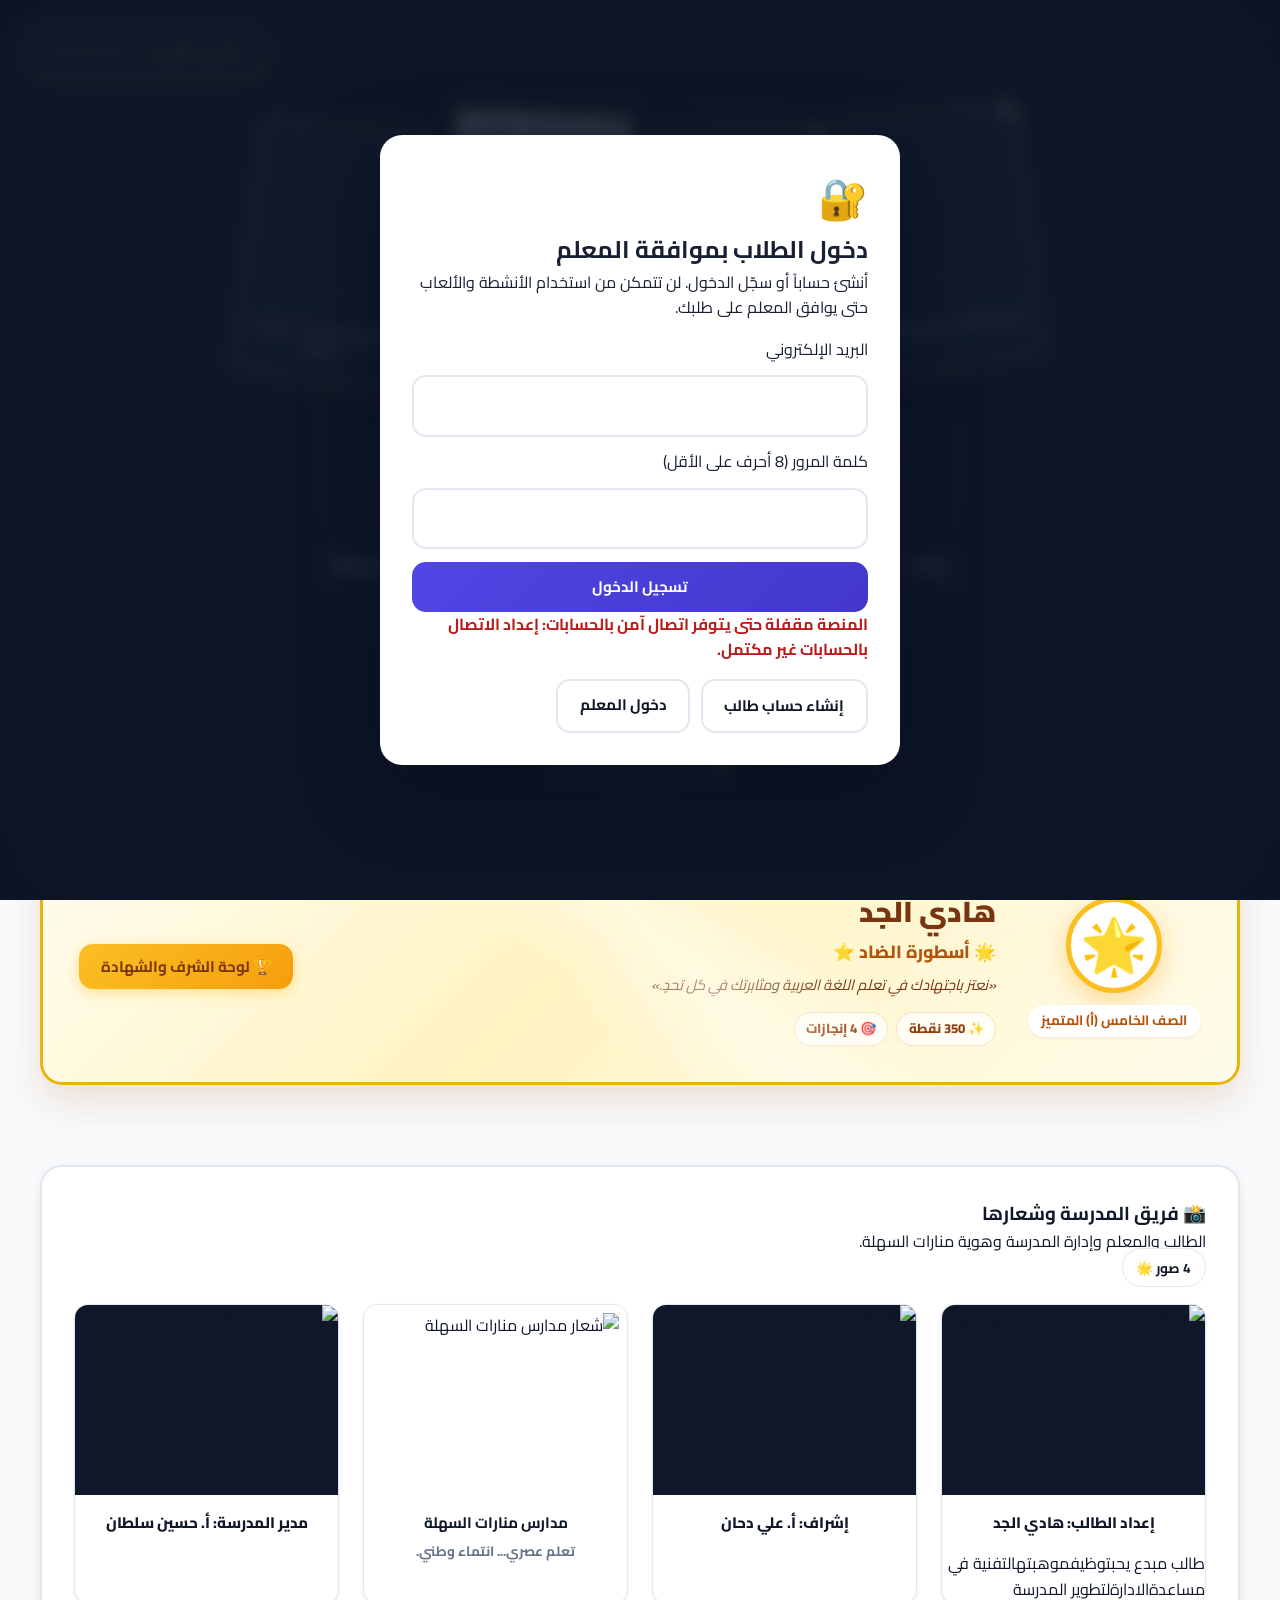
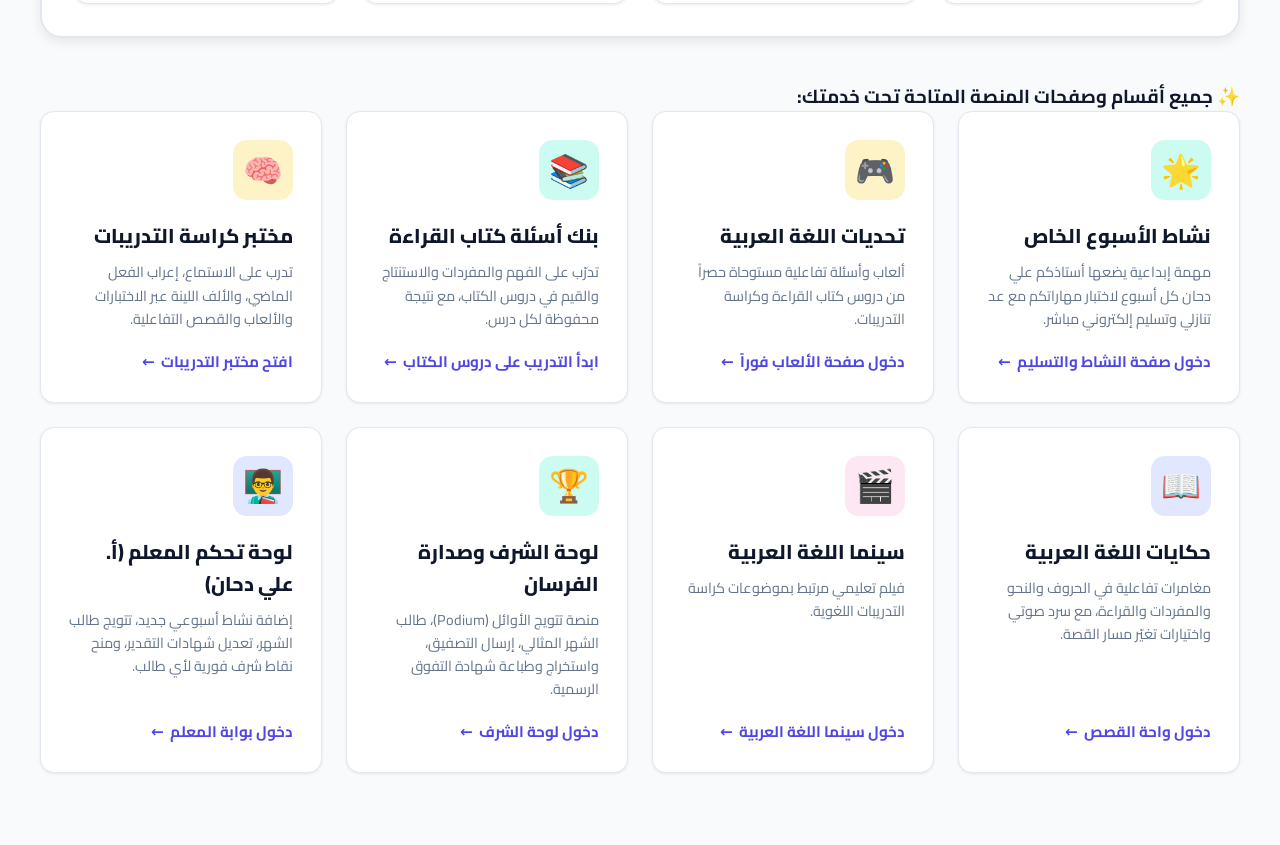
==== index.html @ 7ac14800 "Update learning platform and compact mobile navigation" ====
<!DOCTYPE html>
<html lang="ar" dir="rtl">
<head>
    <meta charset="UTF-8">
    <meta name="viewport" content="width=device-width, initial-scale=1.0">
    <title>رياض اللغة العربية | إشراف المعلم أ. علي دحان</title>
    <link rel="stylesheet" href="css/style.css?v=20261102-teacher-account">
    <link rel="icon" href="data:image/svg+xml,<svg xmlns=%22http://www.w3.org/2000/svg%22 viewBox=%220 0 100 100%22><text y=%22.9em%22 font-size=%2290%22>🌿</text></svg>">
</head>
<body>

    <!-- ==============================================
         CINEMATIC OPENING INTRO (رياض اللغة العربية)
         Featuring images from 'images for ali dahan'
         ============================================== -->
    <div id="intro-splash-screen" class="intro-splash-screen">
        <div class="intro-ambient-particles"></div>
        <button id="btn-intro-skip" class="intro-skip-btn" onclick="window.closeIntro(event)" title="تخطي العرض والدخول المباشر">
            <span>تخطي العرض ✕</span>
            <span style="font-size: 0.78rem; opacity: 0.85;">(أو اضغط Esc)</span>
        </button>

        <div class="intro-stage">
            <!-- Animated 3D Images Showcase from Ali Dahan's Desktop Folder -->
            <div class="intro-cards-showcase">
                <div class="intro-img-card" onclick="window.closeIntro(event)" title="إعداد الطالب هادي الجد">
                    <img src="images/img1_web.png" alt="الطالب هادي الجد يحمل حاسوبه في مكتبة المدرسة">
                    <div class="intro-image-caption">إعداد الطالب: هادي الجد</div>
                    <div class="card-shine-glimmer"></div>
                </div>
                <div class="intro-img-card" onclick="window.closeIntro(event)" title="إشراف الأستاذ علي دحان">
                    <img src="images/img2_web.png" alt="الأستاذ علي دحان">
                    <div class="intro-image-caption">إشراف: أ. علي دحان</div>
                    <div class="card-shine-glimmer"></div>
                </div>
                <div class="intro-img-card school-logo-intro" onclick="window.closeIntro(event)" title="شعار مدارس منارات السهلة">
                    <img src="images/img3_web.png" alt="شعار مدارس منارات السهلة: تعلم عصري، انتماء وطني">
                    <div class="intro-image-caption">
                        <strong>مدارس منارات السهلة</strong>
                        <span class="intro-school-vision">تعلم عصري... انتماء وطني.... </br> طلاب متميزون.</span>
                    </div>
                    <div class="card-shine-glimmer"></div>
                </div>
                <div class="intro-img-card" onclick="window.closeIntro(event)" title="مدير المدرسة الأستاذ حسين سلطان">
                    <img src="images/img4_web.png" alt="مدير المدرسة الأستاذ حسين سلطان">
                    <div class="intro-image-caption">مدير المدرسة: أ. حسين سلطان</div>
                    <div class="card-shine-glimmer"></div>
                </div>
            </div>

            <!-- Program Title Revelation -->
            <div class="intro-title-group">
                <div class="intro-eyebrow-pill">
                    <span>✨</span>
                    <span>واحة المعرفة والبيان والتعلم التفاعلي</span>
                    <span>✨</span>
                </div>

                <h1 class="intro-grand-title">رِياضُ اللُّغَةِ العَرَبِيَّةِ</h1>
                <p class="intro-subheading">رحلة استكشاف ممتعة في بحور الضاد، الألعاب، والقصص المشوقة</p>
                <div class="intro-teacher-credit">
                    <span>👨‍🏫</span>
                    <span>بإشراف ورعاية المعلم المتميز: <strong>أ. علي دحان</strong></span>
                </div>

                <div class="mt-4">
                    <button id="btn-intro-enter" class="intro-enter-btn" onclick="window.closeIntro(event)">
                        🌿 ادخل إلى رياض اللغة العربية 🌿
                    </button>
                </div>
                <div>
                    <button id="btn-intro-skip-bottom" class="intro-skip-bottom-btn" onclick="window.closeIntro(event)">
                        ⏩ تخطي ومتابعة السير فوراً
                    </button>
                </div>
            </div>
        </div>
    </div>

    <!-- Main Header -->
    <header class="main-header">
        <div class="header-inner">
            <a href="index.html" class="logo-area" style="text-decoration: none;">
                <div class="logo-badge" style="background: linear-gradient(135deg, #10b981, #06b6d4);">📖</div>
                <div class="logo-text">
                    <h1>رِياضُ اللُّغَةِ العَرَبِيَّةِ</h1>
                    <p>بإشراف ورعاية المعلم المتميز <strong>أ. علي دحان</strong> 🌟</p>
                </div>
            </a>

            <!-- Student Gamified HUD Bar -->
            <div class="student-stats-hud">
                <div class="header-user-avatar" id="header-user-avatar" title="اضغط لتغيير صورتك الرمزية">🦁</div>
                <div>
                    <div class="stat-chip points" id="header-user-points-wrap">
                        <span>💰</span>
                        <span id="header-user-points">850</span>
                        <span>نقطة</span>
                    </div>
                </div>
                <div class="stat-chip level">
                    <span id="header-user-level">مستوى 3 (باحث شجاع)</span>
                </div>
                <div class="stat-chip streak">
                    <span id="header-user-streak">5 يوم 🔥</span>
                </div>
                <div class="stat-chip" style="color: var(--primary);">
                    <span id="header-user-badges-count">3 أوسمة 🎖️</span>
                </div>
            </div>

            <div class="header-controls">
                <button class="btn-icon" id="btn-toggle-sound" title="كتم/تشغيل الصوت">🔊</button>
                <button class="btn btn-outline btn-sm" onclick="window.app.replayIntro()" title="إعادة تشغيل مقدمة رياض اللغة العربية">
                    🎬 المقدمة
                </button>
                <a href="teacher.html" class="btn btn-outline btn-sm" title="بوابة المعلم أ. علي دحان">
                    👨‍🏫 لوحة المعلم
                </a>
            </div>
        </div>
    </header>

    <!-- Main Navigation Bar -->
    <nav class="main-nav">
        <div class="nav-container">
            <a href="index.html" class="nav-link-btn active">🏠 الرئيسية</a>
            <a href="weekly.html" class="nav-link-btn">🌟 نشاط الأسبوع (أ. علي دحان)</a>
            <a href="games.html" class="nav-link-btn">🎮 ألعاب اللغة العربية</a>
            <a href="reading.html" class="nav-link-btn">📚 أسئلة كتاب القراءة</a>
            <a href="workbook.html" class="nav-link-btn">🧠 كراسة التدريبات</a>
            <a href="stories.html" class="nav-link-btn">📖 حكايات اللغة العربية</a>
            <a href="cinema.html" class="nav-link-btn">🎬 سينما اللغة العربية</a>
            <a href="leaderboard.html" class="nav-link-btn">🏆 صدارة المتميزين وطالب الشهر</a>
            <a href="teacher.html" class="nav-link-btn">👨‍🏫 إدارة المعلم</a>
        </div>
    </nav>

    <!-- App Main Container -->
    <main class="container">

        <!-- ==============================================
             HOME VIEW
             ============================================== -->
        <section id="view-home" class="app-view-section">
            <!-- Hero Banner -->
            <div class="hero-banner" style="background: linear-gradient(135deg, #064e3b 0%, #047857 50%, #0284c7 100%);">
                <div class="hero-content">
                    <div class="teacher-badge-pill" style="background: rgba(255,255,255,0.25);">
                        <span>👨‍🏫</span>
                        <span>مرحباً بكم في «رِياضُ اللُّغَةِ العَرَبِيَّةِ» مع المعلم أ. علي دحان</span>
                    </div>
                    <h2 class="hero-title">واحة لغة الضاد والإبداع والتعلم الممتع!</h2>
                    <p class="hero-subtitle">
                        هنا نصنع المجد بالعلم والبيان، نلعب ألعاب الذكاء اللغوي، نكتشف، نعيش أروع القصص، ونشاهد أمتع الأفلام التعليمية. شارك في نشاط الأسبوع لتتوج بلقب طالب الشهر المثالي!
                    </p>
                    <div class="hero-actions">
                        <a href="weekly.html" class="btn btn-gold btn-lg">
                            🚀 انطلق إلى نشاط هذا الأسبوع (+150 نقطة)
                        </a>
                        <a href="games.html" class="btn btn-outline btn-lg" style="color:white; border-color:white;">
                            🎯 العب وتحدى عقلك
                        </a>
                        <button class="btn btn-outline btn-lg" style="color:white; border-color:white;" onclick="window.app.replayIntro()">
                            🎬 مشاهدة شاشة الافتتاح
                        </button>
                    </div>
                </div>
                <div class="hero-graphics">
                    📚
                </div>
            </div>

            <!-- Spotlight: Student of the Month Teaser -->
            <div id="home-som-spotlight">
                <!-- Injected dynamically via app.renderHomeSpotlight() -->
            </div>
            <section id="home-teacher-sections" class="teacher-added-sections" aria-label="أقسام أضافها المعلم"></section>

            <!-- Featured Gallery: Images of Ali Dahan -->
            <div class="ali-dahan-gallery-wrap">
                <div class="flex justify-between items-center flex-wrap gap-2">
                    <div>
                            <h3 class="font-extrabold text-xl text-primary flex items-center gap-2">
                            <span>📸</span>
                            <span>فريق المدرسة وشعارها</span>
                        </h3>
                        <p class="text-sm text-muted">الطالب والمعلم وإدارة المدرسة وهوية منارات السهلة.</p>
                    </div>
                    <span class="meta-tag">4 صور 🌟</span>
                </div>

                <div class="gallery-grid">
                    <div class="gallery-item-card">
                        <div class="gallery-thumb-box">
                            <img src="images/image.png" alt="الطالب هادي الجد يحمل حاسوبه في مكتبة المدرسة">
                        </div>
                        <div class="gallery-caption">إعداد الطالب: هادي الجد</div>
                        <p>طالب مبدع يحبتوظيفموهبتهالتفنية في مساعدةالادارةلتطوير المدرسة</p>
                    </div>
                    <div class="gallery-item-card">
                        <div class="gallery-thumb-box">
                            <img src="images/image%20copy.png" alt="الأستاذ علي دحان">
                        </div>
                        <div class="gallery-caption">إشراف: أ. علي دحان</div>
                    </div>
                    <div class="gallery-item-card">
                        <div class="gallery-thumb-box school-logo-thumb">
                            <img src="images/image%20copy%202.png" alt="شعار مدارس منارات السهلة">
                        </div>
                        <div class="gallery-caption">
                            <strong>مدارس منارات السهلة</strong>
                            <span class="school-vision-caption">تعلم عصري... انتماء وطني.</span>
                        </div>
                    </div>
                    <div class="gallery-item-card">
                        <div class="gallery-thumb-box">
                            <img src="images/image%20copy%203.png" alt="مدير المدرسة الأستاذ حسين سلطان">
                        </div>
                        <div class="gallery-caption">مدير المدرسة: أ. حسين سلطان</div>
                    </div>
                </div>
            </div>

            <!-- Portals Grid to All Pages -->
            <h3 class="font-bold text-xl mb-4">✨ جميع أقسام وصفحات المنصة المتاحة تحت خدمتك:</h3>
            <div class="portals-grid">
                <!-- Portal 1: Weekly Quest -->
                <a href="weekly.html" class="portal-card weekly" style="text-decoration: none; color: inherit;">
                    <div>
                        <div class="portal-icon-box">🌟</div>
                        <h4 class="portal-title">نشاط الأسبوع الخاص</h4>
                        <p class="portal-desc">مهمة إبداعية يضعها أستاذكم علي دحان كل أسبوع لاختبار مهاراتكم مع عد تنازلي وتسليم إلكتروني مباشر.</p>
                    </div>
                    <div class="portal-jump-link">
                        <span>دخول صفحة النشاط والتسليم</span>
                        <span>←</span>
                    </div>
                </a>

                <!-- Portal 2: Games -->
                <a href="games.html" class="portal-card games" style="text-decoration: none; color: inherit;">
                    <div>
                        <div class="portal-icon-box">🎮</div>
                        <h4 class="portal-title">تحديات اللغة العربية</h4>
                        <p class="portal-desc">ألعاب وأسئلة تفاعلية مستوحاة حصراً من دروس كتاب القراءة وكراسة التدريبات.</p>
                    </div>
                    <div class="portal-jump-link">
                        <span>دخول صفحة الألعاب فوراً</span>
                        <span>←</span>
                    </div>
                </a>

                <a href="reading.html" class="portal-card weekly" style="text-decoration: none; color: inherit;">
                    <div>
                        <div class="portal-icon-box">📚</div>
                        <h4 class="portal-title">بنك أسئلة كتاب القراءة</h4>
                        <p class="portal-desc">تدرّب على الفهم والمفردات والاستنتاج والقيم في دروس الكتاب، مع نتيجة محفوظة لكل درس.</p>
                    </div>
                    <div class="portal-jump-link">
                        <span>ابدأ التدريب على دروس الكتاب</span>
                        <span>←</span>
                    </div>
                </a>

                <a href="workbook.html" class="portal-card games" style="text-decoration: none; color: inherit;">
                    <div>
                        <div class="portal-icon-box">🧠</div>
                        <h4 class="portal-title">مختبر كراسة التدريبات</h4>
                        <p class="portal-desc">تدرب على الاستماع، إعراب الفعل الماضي، والألف اللينة عبر الاختبارات والألعاب والقصص التفاعلية.</p>
                    </div>
                    <div class="portal-jump-link">
                        <span>افتح مختبر التدريبات</span>
                        <span>←</span>
                    </div>
                </a>

                <!-- Portal 3: Stories -->
                <a href="stories.html" class="portal-card stories" style="text-decoration: none; color: inherit;">
                    <div>
                        <div class="portal-icon-box">📖</div>
                        <h4 class="portal-title">حكايات اللغة العربية</h4>
                        <p class="portal-desc">مغامرات تفاعلية في الحروف والنحو والمفردات والقراءة، مع سرد صوتي واختيارات تغيّر مسار القصة.</p>
                    </div>
                    <div class="portal-jump-link">
                        <span>دخول واحة القصص</span>
                        <span>←</span>
                    </div>
                </a>

                <!-- Portal 4: Cinema -->
                <a href="cinema.html" class="portal-card cinema" style="text-decoration: none; color: inherit;">
                    <div>
                        <div class="portal-icon-box">🎬</div>
                        <h4 class="portal-title">سينما اللغة العربية</h4>
                        <p class="portal-desc">فيلم تعليمي مرتبط بموضوعات كراسة التدريبات اللغوية.</p>
                    </div>
                    <div class="portal-jump-link">
                        <span>دخول سينما اللغة العربية</span>
                        <span>←</span>
                    </div>
                </a>

                <!-- Portal 5: Leaderboard & Student of the Month -->
                <a href="leaderboard.html" class="portal-card weekly" style="text-decoration: none; color: inherit;">
                    <div>
                        <div class="portal-icon-box">🏆</div>
                        <h4 class="portal-title">لوحة الشرف وصدارة الفرسان</h4>
                        <p class="portal-desc">منصة تتويج الأوائل (Podium)، طالب الشهر المثالي، إرسال التصفيق، واستخراج وطباعة شهادة التفوق الرسمية.</p>
                    </div>
                    <div class="portal-jump-link">
                        <span>دخول لوحة الشرف</span>
                        <span>←</span>
                    </div>
                </a>

                <!-- Portal 6: Teacher Panel -->
                <a href="teacher.html" class="portal-card stories" style="text-decoration: none; color: inherit;">
                    <div>
                        <div class="portal-icon-box">👨‍🏫</div>
                        <h4 class="portal-title">لوحة تحكم المعلم (أ. علي دحان)</h4>
                        <p class="portal-desc">إضافة نشاط أسبوعي جديد، تتويج طالب الشهر، تعديل شهادات التقدير، ومنح نقاط شرف فورية لأي طالب.</p>
                    </div>
                    <div class="portal-jump-link">
                        <span>دخول بوابة المعلم</span>
                        <span>←</span>
                    </div>
                </a>
            </div>
        </section>

    </main>

    <!-- Avatar Picker Modal -->
    <div id="avatar-modal" class="modal-backdrop hidden">
        <div class="modal-dialog text-center">
            <button class="modal-close-btn" id="btn-close-avatar-modal">&times;</button>
            <h3 class="text-xl font-bold mb-2">اختر فارسك أو شخصيتك الرمزية</h3>
            <p class="text-muted mb-4">ستظهر هذه الشخصية بجانب اسمك في لوحة الشرف ونشاط الأسبوع</p>
            <div class="avatar-grid" id="avatar-options-grid"></div>
        </div>
    </div>

    <!-- Scripts -->
    <script src="js/audio.js?v=20261102-interaction"></script>
    <script src="js/confetti.js?v=20261028-1"></script>
    <script src="js/data.js?v=20261028-1"></script>
    <script src="js/reading-data.js?v=20261101-2"></script>
    <script src="js/workbook-data.js?v=20261104-stories-films"></script>
    <script src="js/workbook-extended-data.js?v=20261102-extended"></script>
    <script src="js/book-curriculum.js?v=20261102-1"></script>
    <script src="js/storage.js?v=20261104-account-storage"></script>
    <script src="js/games.js?v=20261104-account-gate"></script>
    <script src="js/stories.js?v=20261104-account-gate"></script>
    <script src="js/cinema.js?v=20261104-account-gate"></script>
    <script src="js/leaderboard.js?v=20261028-1"></script>
    <script src="js/teacher.js?v=20261101-2"></script>
    <script src="js/app.js?v=20261102-teacher-studio"></script>
    <script src="https://cdn.jsdelivr.net/npm/@supabase/supabase-js@2"></script>
    <script src="js/supabase-config.js?v=20261101-1"></script>
    <script src="js/classroom.js?v=20261104-account-approval"></script>
    <script src="js/platform-content.js?v=20261104-approved-only"></script>
    <script src="js/account-gate.js?v=20261104-4"></script>
</body>
</html>
---- css/style.css ----
/* ===================================================
   Al-Dahan Learning Quest Platform - Main Stylesheet
   Direction: RTL, Modern Gamified Learning Interface
   =================================================== */

@import url('https://fonts.googleapis.com/css2?family=Cairo:wght@400;600;700;800;900&display=swap');

:root {
    --primary: #4f46e5;
    --primary-hover: #4338ca;
    --primary-light: #e0e7ff;
    --secondary: #06b6d4;
    --accent: #f59e0b;
    --accent-hover: #d97706;
    --gold: #fbbf24;
    --gold-glow: rgba(251, 191, 36, 0.4);
    --gold-dark: #b45309;
    --success: #10b981;
    --danger: #ef4444;
    --background: #f8fafc;
    --surface: #ffffff;
    --surface-elevated: #ffffff;
    --text-primary: #0f172a;
    --text-secondary: #475569;
    --text-muted: #64748b;
    --border: #e2e8f0;
    --radius-sm: 8px;
    --radius-md: 14px;
    --radius-lg: 22px;
    --radius-full: 9999px;
    --shadow-sm: 0 1px 3px rgba(0,0,0,0.08);
    --shadow-md: 0 4px 12px rgba(0,0,0,0.08);
    --shadow-lg: 0 10px 25px -5px rgba(0,0,0,0.1), 0 8px 10px -6px rgba(0,0,0,0.1);
    --shadow-glow: 0 0 20px rgba(79, 70, 229, 0.25);
    --transition: all 0.25s cubic-bezier(0.4, 0, 0.2, 1);
}

/* Dark mode subtle overlay support */
@media (prefers-color-scheme: dark) {
    :root {
        --background: #0f172a;
        --surface: #1e293b;
        --surface-elevated: #334155;
        --text-primary: #f8fafc;
        --text-secondary: #cbd5e1;
        --text-muted: #94a3b8;
        --border: #334155;
    }
}

* {
    margin: 0;
    padding: 0;
    box-sizing: border-box;
    font-family: 'Cairo', system-ui, -apple-system, sans-serif;
}

body {
    direction: rtl;
    background-color: var(--background);
    color: var(--text-primary);
    min-height: 100vh;
    line-height: 1.6;
    overflow-x: hidden;
}

button:not(:disabled),
a[href],
[role="button"],
select,
input[type="checkbox"],
input[type="radio"] {
    -webkit-tap-highlight-color: transparent;
}

button:not(:disabled):focus-visible,
a[href]:focus-visible,
[role="button"]:focus-visible,
select:focus-visible,
input[type="checkbox"]:focus-visible,
input[type="radio"]:focus-visible {
    outline: 3px solid var(--secondary);
    outline-offset: 3px;
}

@media (hover: hover) {
    button:not(:disabled):hover,
    a[href]:hover,
    [role="button"]:hover {
        filter: brightness(1.04);
    }
}

@media (hover: none) {
    button:not(:disabled):active,
    a[href]:active,
    [role="button"]:active {
        transform: scale(0.98);
    }
}

/* ===================================================
   Header & Gamified Student Bar
   =================================================== */
.main-header {
    background: var(--surface);
    border-bottom: 2px solid var(--border);
    position: sticky;
    top: 0;
    z-index: 100;
    box-shadow: var(--shadow-sm);
    backdrop-filter: blur(10px);
}

.header-inner {
    max-width: 1240px;
    margin: 0 auto;
    padding: 0.85rem 1.25rem;
    display: flex;
    align-items: center;
    justify-content: space-between;
    gap: 1.5rem;
    flex-wrap: wrap;
}

.logo-area {
    display: flex;
    align-items: center;
    gap: 0.85rem;
    cursor: pointer;
}

.logo-badge {
    width: 48px;
    height: 48px;
    background: linear-gradient(135deg, #4f46e5, #06b6d4);
    border-radius: var(--radius-md);
    display: flex;
    align-items: center;
    justify-content: center;
    font-size: 1.6rem;
    box-shadow: var(--shadow-glow);
}

.logo-text h1 {
    font-size: 1.25rem;
    font-weight: 800;
    color: var(--primary);
    line-height: 1.2;
}

.logo-text p {
    font-size: 0.8rem;
    color: var(--text-muted);
}

/* Student Stats HUD Bar */
.student-stats-hud {
    display: flex;
    align-items: center;
    gap: 1rem;
    background: var(--surface-elevated);
    padding: 0.5rem 1rem;
    border-radius: var(--radius-full);
    border: 1px solid var(--border);
    box-shadow: var(--shadow-sm);
}

.stat-chip {
    display: flex;
    align-items: center;
    gap: 0.4rem;
    font-size: 0.88rem;
    font-weight: 700;
}

.stat-chip.points {
    color: #d97706;
}

.stat-chip.level {
    color: var(--primary);
}

.stat-chip.streak {
    color: #ea580c;
}

.header-user-avatar {
    width: 38px;
    height: 38px;
    background: var(--primary-light);
    border-radius: 50%;
    display: flex;
    align-items: center;
    justify-content: center;
    font-size: 1.35rem;
    cursor: pointer;
    transition: var(--transition);
}

.header-user-avatar:hover {
    transform: scale(1.15) rotate(10deg);
}

.header-controls {
    display: flex;
    align-items: center;
    gap: 0.6rem;
}

/* ===================================================
   Navigation Bar
   =================================================== */
.main-nav {
    background: var(--surface);
    border-bottom: 1px solid var(--border);
    position: sticky;
    top: 73px;
    z-index: 90;
}

.nav-container {
    max-width: 1240px;
    margin: 0 auto;
    padding: 0.5rem 1.25rem;
    display: flex;
    gap: 0.5rem;
    overflow-x: auto;
    scrollbar-width: none;
}

.nav-container::-webkit-scrollbar {
    display: none;
}

.nav-link-btn {
    display: flex;
    align-items: center;
    gap: 0.5rem;
    padding: 0.65rem 1.25rem;
    border: none;
    background: transparent;
    border-radius: var(--radius-full);
    font-size: 0.95rem;
    font-weight: 700;
    color: var(--text-secondary);
    cursor: pointer;
    transition: var(--transition);
    white-space: nowrap;
}

.nav-link-btn:hover {
    background: var(--primary-light);
    color: var(--primary);
}

.nav-link-btn.active {
    background: var(--primary);
    color: #ffffff;
    box-shadow: 0 4px 12px rgba(79, 70, 229, 0.3);
}

/* ===================================================
   Common Buttons & Layout
   =================================================== */
.container {
    max-width: 1240px;
    margin: 0 auto;
    padding: 2rem 1.25rem;
}

.btn {
    display: inline-flex;
    align-items: center;
    justify-content: center;
    gap: 0.5rem;
    padding: 0.65rem 1.35rem;
    border-radius: var(--radius-md);
    font-weight: 700;
    font-size: 0.95rem;
    border: none;
    cursor: pointer;
    transition: var(--transition);
    text-decoration: none;
}

.btn-primary {
    background: linear-gradient(135deg, #4f46e5, #4338ca);
    color: #ffffff;
}

.btn-primary:hover {
    transform: translateY(-2px);
    box-shadow: 0 6px 15px rgba(79, 70, 229, 0.35);
}

.btn-gold {
    background: linear-gradient(135deg, #fbbf24, #f59e0b);
    color: #78350f;
    box-shadow: 0 4px 14px var(--gold-glow);
}

.btn-gold:hover {
    transform: translateY(-2px);
    box-shadow: 0 8px 20px rgba(245, 158, 11, 0.45);
}

.btn-outline {
    background: transparent;
    border: 2px solid var(--border);
    color: var(--text-primary);
}

.btn-outline:hover {
    border-color: var(--primary);
    color: var(--primary);
    background: var(--primary-light);
}

.btn-icon {
    width: 40px;
    height: 40px;
    padding: 0;
    border-radius: 50%;
    font-size: 1.1rem;
    background: var(--surface-elevated);
    border: 1px solid var(--border);
    color: var(--text-primary);
    cursor: pointer;
}

.btn-icon:hover {
    background: var(--primary-light);
}

.hidden {
    display: none !important;
}

/* ===================================================
   Home Hero Section
   =================================================== */
.hero-banner {
    background: linear-gradient(135deg, #312e81 0%, #4338ca 50%, #0891b2 100%);
    border-radius: var(--radius-lg);
    padding: 3rem 2rem;
    color: #ffffff;
    display: flex;
    align-items: center;
    justify-content: space-between;
    gap: 2rem;
    box-shadow: var(--shadow-lg);
    position: relative;
    overflow: hidden;
    margin-bottom: 2.5rem;
}

.hero-content {
    max-width: 650px;
    z-index: 2;
}

.teacher-badge-pill {
    display: inline-flex;
    align-items: center;
    gap: 0.5rem;
    background: rgba(255, 255, 255, 0.2);
    padding: 0.35rem 0.9rem;
    border-radius: var(--radius-full);
    font-size: 0.85rem;
    font-weight: 700;
    margin-bottom: 1rem;
    backdrop-filter: blur(5px);
}

.hero-title {
    font-size: 2.4rem;
    font-weight: 900;
    line-height: 1.25;
    margin-bottom: 1rem;
    text-shadow: 0 2px 4px rgba(0,0,0,0.2);
}

.hero-subtitle {
    font-size: 1.1rem;
    color: #e0e7ff;
    margin-bottom: 1.75rem;
}

.hero-actions {
    display: flex;
    gap: 1rem;
    flex-wrap: wrap;
}

.hero-graphics {
    font-size: 7rem;
    z-index: 2;
    animation: floating 3.5s ease-in-out infinite;
    text-align: center;
}

@keyframes floating {
    0%, 100% { transform: translateY(0); }
    50% { transform: translateY(-15px); }
}

/* Feature Portals Grid on Home */
.portals-grid {
    display: grid;
    grid-template-columns: repeat(auto-fit, minmax(260px, 1fr));
    gap: 1.5rem;
    margin-bottom: 2.5rem;
}

.portal-card {
    background: var(--surface);
    border: 1px solid var(--border);
    border-radius: var(--radius-md);
    padding: 1.75rem;
    box-shadow: var(--shadow-sm);
    cursor: pointer;
    transition: var(--transition);
    display: flex;
    flex-direction: column;
    justify-content: space-between;
}

.portal-card:hover {
    transform: translateY(-6px);
    box-shadow: var(--shadow-lg);
    border-color: var(--primary);
}

.portal-icon-box {
    width: 60px;
    height: 60px;
    border-radius: var(--radius-md);
    display: flex;
    align-items: center;
    justify-content: center;
    font-size: 2rem;
    margin-bottom: 1.25rem;
}

.portal-card.games .portal-icon-box { background: #fef3c7; color: #d97706; }
.portal-card.stories .portal-icon-box { background: #e0e7ff; color: #4338ca; }
.portal-card.cinema .portal-icon-box { background: #fce7f3; color: #db2777; }
.portal-card.weekly .portal-icon-box { background: #ccfbf1; color: #0d9488; }

.portal-title {
    font-size: 1.25rem;
    font-weight: 800;
    margin-bottom: 0.5rem;
}

.portal-desc {
    color: var(--text-muted);
    font-size: 0.9rem;
    margin-bottom: 1.25rem;
}

.portal-jump-link {
    font-weight: 700;
    font-size: 0.95rem;
    color: var(--primary);
    display: flex;
    align-items: center;
    gap: 0.4rem;
}

/* ===================================================
   Student of the Month Spotlight & Gold Card
   =================================================== */
.gold-card-wrapper {
    background: linear-gradient(135deg, #fffbeb 0%, #fef3c7 40%, #fef9c3 100%);
    border: 3px solid #fbbf24;
    border-radius: var(--radius-lg);
    padding: 2.25rem;
    box-shadow: 0 10px 30px rgba(251, 191, 36, 0.25);
    position: relative;
    overflow: hidden;
    margin-bottom: 3rem;
}

.som-award-card {
    isolation: isolate;
    border-color: #eab308;
    background:
        radial-gradient(ellipse at 92% 8%, rgba(255, 255, 255, 0.9), transparent 34%),
        linear-gradient(135deg, #fffdf5 0%, #fff4c2 48%, #fffbeb 100%);
    box-shadow: 0 16px 38px rgba(180, 83, 9, 0.16), inset 0 0 0 1px rgba(255, 255, 255, 0.8);
}

.som-heading-group {
    display: flex;
    flex-direction: column;
    align-items: flex-start;
    gap: 0.35rem;
    min-width: 0;
}

.som-heading-caption {
    color: #92400e;
    font-size: 0.82rem;
    font-weight: 700;
}

.dark .gold-card-wrapper {
    background: linear-gradient(135deg, #451a03 0%, #78350f 50%, #451a03 100%);
    border-color: #f59e0b;
}

.gold-shimmer-effect {
    position: absolute;
    top: -50%;
    left: -50%;
    width: 200%;
    height: 200%;
    background: linear-gradient(
        45deg,
        transparent 45%,
        rgba(255, 255, 255, 0.45) 50%,
        transparent 55%
    );
    animation: shimmer 5s infinite;
    pointer-events: none;
}

@keyframes shimmer {
    0% { transform: translateX(-100%); }
    100% { transform: translateX(100%); }
}

.som-header {
    display: flex;
    justify-content: space-between;
    align-items: center;
    gap: 1rem;
    margin-bottom: 1.75rem;
}

.golden-crown-badge {
    background: linear-gradient(135deg, #b45309, #d97706);
    color: #ffffff;
    font-size: 0.95rem;
    font-weight: 800;
    padding: 0.4rem 1.1rem;
    border-radius: var(--radius-full);
    box-shadow: 0 4px 10px rgba(180, 83, 9, 0.3);
    text-align: center;
}

.som-period {
    flex: 0 0 auto;
    font-weight: 800;
    color: var(--gold-dark);
    background: rgba(255, 255, 255, 0.78);
    border: 1px solid rgba(217, 119, 6, 0.18);
    border-radius: var(--radius-full);
    padding: 0.35rem 0.8rem;
}

.som-body {
    display: grid;
    grid-template-columns: minmax(150px, 0.32fr) minmax(0, 1fr);
    gap: clamp(1.25rem, 4vw, 2.75rem);
    align-items: center;
}

.som-avatar-wrap {
    display: flex;
    flex-direction: column;
    align-items: center;
    gap: 0.75rem;
}

.som-avatar-frame {
    width: 130px;
    height: 130px;
    background: #ffffff;
    border: 5px solid #fbbf24;
    border-radius: 50%;
    display: flex;
    align-items: center;
    justify-content: center;
    box-shadow: 0 8px 24px rgba(245, 158, 11, 0.35);
}

.som-avatar {
    font-size: 5rem;
}

.som-grade {
    background: #ffffff;
    padding: 0.3rem 0.85rem;
    border-radius: var(--radius-full);
    font-weight: 700;
    font-size: 0.85rem;
    color: var(--gold-dark);
    box-shadow: var(--shadow-sm);
}

.som-details {
    min-width: 0;
}

.som-name {
    font-size: clamp(1.65rem, 3vw, 2.2rem);
    font-weight: 900;
    color: #78350f;
    margin-bottom: 0.25rem;
    overflow-wrap: anywhere;
}

.som-title-tag {
    font-size: 1.1rem;
    font-weight: 800;
    color: #b45309;
    margin-bottom: 1.25rem;
}

.som-metrics-row {
    display: flex;
    gap: 1.5rem;
    margin-bottom: 1.25rem;
    flex-wrap: wrap;
}

.som-metric {
    background: rgba(255, 255, 255, 0.7);
    padding: 0.6rem 1.1rem;
    border-radius: var(--radius-md);
    display: flex;
    flex-direction: column;
    border: 1px solid rgba(251, 191, 36, 0.4);
}

.som-metric-val {
    font-size: 1.25rem;
    font-weight: 900;
    color: #92400e;
}

.som-metric-lbl {
    font-size: 0.78rem;
    color: #78350f;
    font-weight: 700;
}

.som-badges-strip {
    display: flex;
    gap: 0.5rem;
    flex-wrap: wrap;
    margin-bottom: 1.5rem;
}

.som-mini-badge {
    background: #ffffff;
    border: 1px solid #fcd34d;
    padding: 0.3rem 0.75rem;
    border-radius: var(--radius-full);
    font-size: 0.85rem;
    font-weight: 700;
    color: #92400e;
}

.teacher-endorsement-quote {
    background: rgba(255, 255, 255, 0.85);
    border-right: 4px solid #f59e0b;
    padding: 1rem 1.25rem;
    border-radius: var(--radius-sm);
    margin-bottom: 1.5rem;
}

.teacher-quote-header {
    display: flex;
    align-items: center;
    gap: 0.5rem;
    color: #92400e;
    font-size: 0.95rem;
    margin-bottom: 0.35rem;
}

.teacher-quote-body {
    font-size: 0.95rem;
    color: #451a03;
    font-style: italic;
    margin-bottom: 0.5rem;
}

.teacher-signature {
    text-align: end;
    font-weight: 800;
    font-size: 0.85rem;
    color: #92400e;
}

.som-action-buttons {
    display: flex;
    gap: 0.75rem;
    flex-wrap: wrap;
}

.som-action-buttons .btn {
    flex: 1 1 230px;
}

.som-home-body {
    display: grid;
    grid-template-columns: auto minmax(0, 1fr) auto;
    align-items: center;
    gap: clamp(1rem, 3vw, 2rem);
}

.som-home-avatar {
    width: 96px;
    height: 96px;
}

.som-home-avatar .som-avatar {
    font-size: 3.4rem;
}

.som-home-details {
    min-width: 0;
}

.som-home-details .som-name {
    font-size: clamp(1.4rem, 2.5vw, 1.8rem);
}

.som-home-details .som-title-tag {
    margin-bottom: 0.4rem;
}

.som-home-quote {
    color: #78350f;
    font-size: 0.92rem;
    font-style: italic;
    line-height: 1.8;
}

.som-home-facts {
    display: flex;
    flex-wrap: wrap;
    gap: 0.5rem;
    margin-top: 0.8rem;
}

.som-home-facts span {
    padding: 0.35rem 0.7rem;
    border: 1px solid rgba(217, 119, 6, 0.2);
    border-radius: var(--radius-full);
    background: rgba(255, 255, 255, 0.72);
    color: #92400e;
    font-size: 0.82rem;
    font-weight: 800;
}

.som-home-action .btn {
    white-space: nowrap;
}

.teacher-studio-grid {
    display: grid;
    grid-template-columns: minmax(0, 1fr) minmax(0, 1fr);
    gap: 1.25rem;
    align-items: start;
}

.teacher-account-settings-grid {
    display: grid;
    grid-template-columns: repeat(2, minmax(0, 1fr));
    gap: 1.25rem;
}

.teacher-account-settings-grid form {
    min-width: 0;
    padding: 1rem;
    border: 1px solid var(--border);
    border-radius: var(--radius-md);
    background: var(--surface-elevated);
}

.teacher-content-form {
    padding: 1.1rem;
    border: 1px solid var(--border);
    border-radius: var(--radius-md);
    background: var(--surface-elevated);
}

.teacher-content-list {
    display: grid;
    gap: 0.65rem;
    max-height: 640px;
    overflow: auto;
}

.teacher-content-row {
    display: flex;
    align-items: center;
    justify-content: space-between;
    gap: 0.75rem;
    padding: 0.8rem;
    border: 1px solid var(--border);
    border-radius: var(--radius-md);
    background: var(--surface);
}

.teacher-content-row > div:first-child {
    min-width: 0;
}

.teacher-content-row strong,
.teacher-content-row span {
    display: block;
    overflow-wrap: anywhere;
}

.teacher-content-row span {
    color: var(--text-muted);
    font-size: 0.82rem;
}

.teacher-content-actions {
    display: flex;
    flex: 0 0 auto;
    gap: 0.4rem;
}

.teacher-added-sections {
    display: grid;
    grid-template-columns: repeat(auto-fit, minmax(min(100%, 240px), 1fr));
    gap: 1rem;
    margin-bottom: 2rem;
}

.teacher-added-section {
    margin: 0;
}

.teacher-added-section-icon {
    display: block;
    margin-bottom: 0.5rem;
    font-size: 2rem;
}

/* ===================================================
   Podium & Leaderboard Hall of Fame
   =================================================== */
.podium-stage {
    display: flex;
    justify-content: center;
    align-items: flex-end;
    gap: 1.25rem;
    margin: 2.5rem 0 3.5rem;
    padding-top: 2rem;
}

.leaderboard-summary-grid {
    display: grid;
    grid-template-columns: repeat(3, minmax(0, 1fr));
    gap: 0.75rem;
    margin: 1.5rem 0 0.5rem;
}

.leaderboard-summary-item {
    min-width: 0;
    display: flex;
    flex-direction: column;
    gap: 0.35rem;
    padding: 1rem 1.1rem;
    background: var(--surface);
    border: 1px solid var(--border);
    border-inline-start: 4px solid #2a9d8f;
    border-radius: 8px;
}

.leaderboard-summary-item:nth-child(2) { border-inline-start-color: #d99a24; }
.leaderboard-summary-item:nth-child(3) { border-inline-start-color: #0b7285; }
.leaderboard-summary-label { color: var(--text-muted); font-size: 0.82rem; font-weight: 700; }
.leaderboard-summary-item strong { overflow-wrap: anywhere; font-size: 1.02rem; }

.podium-step {
    display: flex;
    flex-direction: column;
    align-items: center;
    width: 170px;
}

.step-avatar-box {
    position: relative;
    width: 80px;
    height: 80px;
    border-radius: 50%;
    background: var(--surface);
    display: flex;
    align-items: center;
    justify-content: center;
    margin-bottom: 0.75rem;
    border: 3px solid var(--border);
    box-shadow: var(--shadow-md);
}

.podium-avatar {
    font-size: 3rem;
}

.podium-crown {
    position: absolute;
    top: -24px;
    font-size: 2rem;
    animation: floating 2s ease-in-out infinite;
}

.podium-rank-badge {
    position: absolute;
    bottom: -6px;
    width: 26px;
    height: 26px;
    border-radius: 50%;
    display: flex;
    align-items: center;
    justify-content: center;
    font-size: 0.85rem;
    font-weight: 900;
    color: #ffffff;
}

.rank-1 { background: #f59e0b; border: 2px solid #ffffff; }
.rank-2 { background: #94a3b8; border: 2px solid #ffffff; }
.rank-3 { background: #b45309; border: 2px solid #ffffff; }

.podium-name {
    font-weight: 800;
    font-size: 0.95rem;
    text-align: center;
    margin-bottom: 0.25rem;
}

.podium-points {
    font-size: 0.85rem;
    font-weight: 700;
    color: var(--accent);
    margin-bottom: 0.75rem;
}

.podium-pillar {
    width: 100%;
    border-radius: var(--radius-md) var(--radius-md) 0 0;
    color: #ffffff;
    font-weight: 800;
    font-size: 0.9rem;
    text-align: center;
    display: flex;
    align-items: center;
    justify-content: center;
    box-shadow: var(--shadow-md);
}

.pillar-1 { height: 160px; background: linear-gradient(180deg, #f59e0b, #d97706); }
.pillar-2 { height: 120px; background: linear-gradient(180deg, #94a3b8, #64748b); }
.pillar-3 { height: 95px; background: linear-gradient(180deg, #d97706, #b45309); }

/* Leaderboard Table */
.leaderboard-table-card {
    background: var(--surface);
    border: 1px solid var(--border);
    border-radius: var(--radius-lg);
    box-shadow: var(--shadow-sm);
    overflow-x: auto;
}

.leaderboard-filters-bar {
    padding: 1.25rem;
    border-bottom: 1px solid var(--border);
    display: flex;
    justify-content: space-between;
    align-items: center;
    gap: 1rem;
    flex-wrap: wrap;
}

.filters-group {
    display: flex;
    gap: 0.5rem;
    flex-wrap: wrap;
    align-items: center;
}

.leaderboard-search-control {
    display: inline-flex;
    align-items: center;
    gap: 0.45rem;
    min-height: 38px;
    padding: 0.2rem 0.75rem;
    border: 1px solid var(--border);
    border-radius: 8px;
    background: var(--surface);
    color: var(--text-muted);
}

.leaderboard-search-control input {
    width: 180px;
    max-width: 45vw;
    border: 0;
    outline: 0;
    background: transparent;
    color: var(--text-primary);
    font: inherit;
}

.leaderboard-filter-btn {
    padding: 0.4rem 1rem;
    border-radius: var(--radius-full);
    font-size: 0.85rem;
    font-weight: 700;
    border: 1px solid var(--border);
    background: transparent;
    color: var(--text-secondary);
    cursor: pointer;
}

.leaderboard-filter-btn.active {
    background: var(--primary);
    color: #ffffff;
    border-color: var(--primary);
}

.leaderboard-table {
    width: 100%;
    min-width: 680px;
    border-collapse: collapse;
}

.leaderboard-table th {
    background: var(--surface-elevated);
    padding: 1rem 1.25rem;
    font-weight: 800;
    font-size: 0.85rem;
    color: var(--text-muted);
    border-bottom: 1px solid var(--border);
    text-align: start;
}

.leaderboard-table td {
    padding: 1rem 1.25rem;
    border-bottom: 1px solid var(--border);
    vertical-align: middle;
}

.leaderboard-table tbody tr:hover { background: rgba(42, 157, 143, 0.07); }
.leaderboard-empty-state { padding: 2rem !important; text-align: center; color: var(--text-muted); }

.current-user-row {
    background: var(--primary-light) !important;
}

.rank-number {
    display: inline-flex;
    align-items: center;
    justify-content: center;
    width: 32px;
    height: 32px;
    border-radius: 50%;
    font-weight: 800;
    background: var(--surface-elevated);
}

.rank-number.rank-other { color: var(--text-secondary); }

.student-info-flex {
    display: flex;
    align-items: center;
    gap: 0.75rem;
}

.table-avatar {
    font-size: 1.8rem;
}

.streak-pill {
    background: #ffedd5;
    color: #c2410c;
    padding: 0.25rem 0.65rem;
    border-radius: var(--radius-full);
    font-size: 0.8rem;
    font-weight: 700;
}

.badges-count-pill {
    background: #e0e7ff;
    color: #4338ca;
    padding: 0.25rem 0.65rem;
    border-radius: var(--radius-full);
    font-size: 0.8rem;
    font-weight: 700;
}

.leaderboard-points-track {
    display: block;
    width: min(140px, 100%);
    height: 5px;
    margin-top: 0.35rem;
    background: var(--border);
    border-radius: 999px;
    overflow: hidden;
}

.leaderboard-points-track span {
    display: block;
    height: 100%;
    background: #2a9d8f;
    border-radius: inherit;
}

/* ===================================================
   Teacher Ali Dahan Weekly Quest
   =================================================== */
.weekly-banner-card {
    background: var(--surface);
    border: 2px solid var(--primary);
    border-radius: var(--radius-lg);
    padding: 2.25rem;
    box-shadow: var(--shadow-md);
}

.weekly-header-flex {
    display: flex;
    justify-content: space-between;
    align-items: flex-start;
    gap: 1.5rem;
    margin-bottom: 1.75rem;
    flex-wrap: wrap;
}

.weekly-badge {
    background: var(--primary);
    color: #ffffff;
    font-weight: 800;
    font-size: 0.85rem;
    padding: 0.35rem 0.95rem;
    border-radius: var(--radius-full);
    display: inline-block;
    margin-bottom: 0.5rem;
}

.weekly-title {
    font-size: 1.8rem;
    font-weight: 900;
    margin-bottom: 0.6rem;
}

.weekly-meta {
    display: flex;
    gap: 0.75rem;
    flex-wrap: wrap;
}

.meta-tag {
    background: var(--surface-elevated);
    border: 1px solid var(--border);
    padding: 0.35rem 0.85rem;
    border-radius: var(--radius-full);
    font-size: 0.85rem;
    font-weight: 700;
}

.weekly-countdown-box {
    background: #fef2f2;
    border: 2px dashed #ef4444;
    padding: 1rem 1.5rem;
    border-radius: var(--radius-md);
    text-align: center;
}

.countdown-title {
    font-size: 0.8rem;
    font-weight: 700;
    color: #991b1b;
}

.countdown-timer {
    font-size: 1.15rem;
    font-weight: 900;
    color: #dc2626;
}

.weekly-body-content {
    margin-bottom: 2rem;
}

.activity-instructions-box {
    background: var(--surface-elevated);
    padding: 1.5rem;
    border-radius: var(--radius-md);
    border: 1px solid var(--border);
    margin-bottom: 1.5rem;
}

.instructions-text {
    font-size: 1.05rem;
    line-height: 1.8;
}

.teacher-tip-bubble {
    display: flex;
    gap: 1rem;
    background: #ecfdf5;
    border-right: 4px solid #10b981;
    padding: 1.25rem;
    border-radius: var(--radius-md);
}

.teacher-tip-avatar {
    font-size: 2.2rem;
}

.form-control {
    width: 100%;
    padding: 0.85rem 1rem;
    border-radius: var(--radius-md);
    border: 2px solid var(--border);
    background: var(--surface);
    color: var(--text-primary);
    font-size: 1rem;
    outline: none;
    transition: var(--transition);
}

.form-control:focus {
    border-color: var(--primary);
    box-shadow: 0 0 0 3px rgba(79, 70, 229, 0.15);
}

.sub-review-card {
    background: var(--surface-elevated);
    border: 1px solid var(--border);
    border-radius: var(--radius-md);
    padding: 1.25rem;
    margin-bottom: 1rem;
}

.sub-review-header {
    display: flex;
    justify-content: space-between;
    align-items: center;
    margin-bottom: 0.75rem;
}

.sub-points-badge {
    background: #ecfdf5;
    color: #059669;
    font-weight: 800;
    padding: 0.25rem 0.75rem;
    border-radius: var(--radius-full);
}

.sub-teacher-reply {
    background: #f0fdf4;
    border-right: 3px solid #16a34a;
    padding: 0.75rem 1rem;
    border-radius: var(--radius-sm);
    margin-top: 0.75rem;
    font-size: 0.9rem;
    display: flex;
    gap: 0.5rem;
    align-items: center;
}

/* ===================================================
   Games Section Styling
   =================================================== */
.game-tabs-nav {
    display: flex;
    gap: 0.75rem;
    margin-bottom: 2rem;
    justify-content: center;
    flex-wrap: wrap;
}

.game-tab-btn {
    padding: 0.75rem 1.5rem;
    border-radius: var(--radius-full);
    border: 2px solid var(--border);
    background: var(--surface);
    font-weight: 800;
    font-size: 1rem;
    color: var(--text-secondary);
    cursor: pointer;
    transition: var(--transition);
}

.game-tab-btn.active {
    background: var(--primary);
    color: #ffffff;
    border-color: var(--primary);
    box-shadow: var(--shadow-glow);
}

/* Quiz UI */
.quiz-box-card {
    background: var(--surface);
    border: 1px solid var(--border);
    border-radius: var(--radius-lg);
    padding: 2.25rem;
    box-shadow: var(--shadow-md);
    max-width: 820px;
    margin: 0 auto;
}

.quiz-top-bar {
    display: flex;
    justify-content: space-between;
    align-items: center;
    margin-bottom: 1.25rem;
    flex-wrap: wrap;
    gap: 0.75rem;
}

.timer-track {
    width: 100%;
    height: 10px;
    background: var(--border);
    border-radius: var(--radius-full);
    overflow: hidden;
    margin-bottom: 1.75rem;
}

.timer-bar {
    height: 100%;
    transition: width 1s linear;
}

.bg-primary { background: var(--primary); }
.bg-danger { background: var(--danger); }

.quiz-question-box {
    margin-bottom: 2rem;
}

.quiz-question-box h3 {
    font-size: 1.45rem;
    font-weight: 800;
    line-height: 1.5;
}

.quiz-options-grid {
    display: grid;
    grid-template-columns: 1fr;
    gap: 1rem;
    margin-bottom: 1.75rem;
}

.quiz-option-btn {
    display: flex;
    align-items: center;
    gap: 1rem;
    padding: 1.1rem 1.5rem;
    border-radius: var(--radius-md);
    border: 2px solid var(--border);
    background: var(--surface-elevated);
    font-size: 1.1rem;
    font-weight: 700;
    color: var(--text-primary);
    text-align: start;
    cursor: pointer;
    transition: var(--transition);
}

.quiz-option-btn:hover:not(:disabled) {
    border-color: var(--primary);
    background: var(--primary-light);
    transform: translateX(-4px);
}

.quiz-option-btn.selected {
    border-color: var(--primary);
    background: var(--primary-light);
}

.quiz-option-btn.correct {
    background: #d1fae5 !important;
    border-color: #10b981 !important;
    color: #065f46 !important;
}

.quiz-option-btn.wrong {
    background: #fee2e2 !important;
    border-color: #ef4444 !important;
    color: #991b1b !important;
}

.opt-badge {
    width: 32px;
    height: 32px;
    border-radius: 50%;
    background: var(--border);
    display: flex;
    align-items: center;
    justify-content: center;
    font-weight: 800;
}

.explanation-box {
    padding: 1.25rem;
    border-radius: var(--radius-md);
    margin-top: 1.5rem;
    font-size: 1rem;
    line-height: 1.6;
}

.success-box {
    background: #ecfdf5;
    border: 1px solid #10b981;
    color: #065f46;
}

.error-box {
    background: #fef2f2;
    border: 1px solid #ef4444;
    color: #991b1b;
}

/* Memory Cards Game */
.memory-game-wrap {
    max-width: 850px;
    margin: 0 auto;
}

.memory-stats-header {
    display: flex;
    justify-content: space-between;
    align-items: center;
    background: var(--surface);
    padding: 1rem 1.75rem;
    border-radius: var(--radius-md);
    margin-bottom: 1.5rem;
    border: 1px solid var(--border);
}

.memory-grid {
    display: grid;
    grid-template-columns: repeat(4, 1fr);
    gap: 1.25rem;
    perspective: 1000px;
}

.memory-card {
    height: 140px;
    cursor: pointer;
}

.card-inner {
    position: relative;
    width: 100%;
    height: 100%;
    text-align: center;
    transition: transform 0.6s;
    transform-style: preserve-3d;
}

.memory-card.flipped .card-inner,
.memory-card.matched .card-inner {
    transform: rotateY(180deg);
}

.card-front, .card-back {
    position: absolute;
    width: 100%;
    height: 100%;
    backface-visibility: hidden;
    border-radius: var(--radius-md);
    display: flex;
    flex-direction: column;
    align-items: center;
    justify-content: center;
    padding: 0.75rem;
    box-shadow: var(--shadow-sm);
}

.card-front {
    background: linear-gradient(135deg, #4f46e5, #06b6d4);
    color: #ffffff;
    font-size: 2.2rem;
}

.card-back {
    background: var(--surface);
    border: 2px solid var(--primary);
    transform: rotateY(180deg);
}

.memory-card.matched .card-back {
    border-color: #10b981;
    background: #ecfdf5;
}

.card-label {
    font-weight: 800;
    font-size: 1rem;
    margin-bottom: 0.35rem;
}

.card-desc {
    font-size: 0.75rem;
    color: var(--text-muted);
}

/* Wheel of Fortune UI */
.wheel-container-card {
    background: var(--surface);
    border: 1px solid var(--border);
    border-radius: var(--radius-lg);
    padding: 2.5rem;
    text-align: center;
    max-width: 600px;
    margin: 0 auto;
}

.wheel-relative-wrap {
    position: relative;
    width: 360px;
    height: 360px;
    margin: 2rem auto;
}

.wheel-pointer {
    position: absolute;
    top: -16px;
    left: 50%;
    transform: translateX(-50%);
    width: 0;
    height: 0;
    border-left: 18px solid transparent;
    border-right: 18px solid transparent;
    border-top: 32px solid #ef4444;
    z-index: 10;
    filter: drop-shadow(0 4px 6px rgba(0,0,0,0.3));
}

#wheel-canvas {
    border-radius: 50%;
    box-shadow: var(--shadow-lg);
    transition: transform 4s cubic-bezier(0.2, 0.8, 0.2, 1);
}

/* ===================================================
   Stories & Cinema Section Styling
   =================================================== */
.stories-grid, .films-grid {
    display: grid;
    grid-template-columns: repeat(auto-fit, minmax(min(100%, 280px), 1fr));
    gap: 1rem;
}

.story-card, .film-card {
    background: var(--surface);
    border: 1px solid var(--border);
    border-top: 4px solid #0b7285;
    border-radius: 8px;
    padding: 1.5rem;
    box-shadow: var(--shadow-sm);
    display: flex;
    flex-direction: column;
    justify-content: space-between;
    transition: var(--transition);
    min-height: 340px;
}

.story-card:hover, .film-card:hover {
    transform: translateY(-3px);
    box-shadow: var(--shadow-lg);
}

.story-card:nth-child(4n + 2), .film-card:nth-child(4n + 2) { border-top-color: #2a9d8f; }
.story-card:nth-child(4n + 3), .film-card:nth-child(4n + 3) { border-top-color: #e76f51; }
.story-card:nth-child(4n + 4), .film-card:nth-child(4n + 4) { border-top-color: #d99a24; }

.story-card-header, .film-badge-row {
    display: flex;
    justify-content: space-between;
    align-items: center;
    gap: 0.75rem;
    flex-wrap: wrap;
}

.story-category-tag, .film-category-tag {
    color: #176b69;
    font-size: 0.82rem;
    font-weight: 800;
}

.story-read-time, .film-time-tag {
    color: var(--text-muted);
    font-size: 0.82rem;
    font-weight: 700;
}

.story-icon-circle, .film-theater-icon {
    width: 76px;
    aspect-ratio: 1;
    border-radius: 18px;
    background: #e8f5f2;
    color: #0b7285;
    display: grid;
    place-items: center;
    font-size: 2.6rem;
    margin: 1.35rem 0 1rem;
}

.story-card-title, .film-card-title {
    font-size: 1.35rem;
    font-weight: 800;
    margin-bottom: 0.6rem;
}

.story-card-summary, .film-card-desc {
    color: var(--text-muted);
    font-size: 0.95rem;
    line-height: 1.8;
    margin-bottom: 1.25rem;
}

/* Story Reader View */
.story-reader-card {
    background: var(--surface);
    border: 1px solid var(--border);
    border-radius: 12px;
    padding: clamp(1rem, 3vw, 2.25rem);
    max-width: 900px;
    margin: 0 auto;
}

.story-canvas-box {
    width: 100%;
    aspect-ratio: 17 / 6;
    min-height: 190px;
    max-height: 300px;
    border-radius: 8px;
    overflow: hidden;
    margin-bottom: 1.75rem;
    border: 1px solid var(--border);
}

.story-text-container {
    font-size: clamp(1.05rem, 2.5vw, 1.25rem);
    line-height: 2;
    margin-bottom: 2rem;
    background: var(--surface-elevated);
    padding: clamp(1rem, 3vw, 1.75rem);
    border-radius: 8px;
    border-right: 4px solid #2a9d8f;
}

.decision-prompt-box {
    background: #edf7f4;
    border: 1px solid #b8dcd3;
    padding: clamp(1rem, 3vw, 1.5rem);
    border-radius: 8px;
    margin-top: 1.5rem;
}

.decision-buttons {
    display: flex;
    flex-direction: column;
    gap: 0.75rem;
}

.decision-btn {
    padding: 1rem 1.25rem;
    border-radius: 8px;
    border: 1px solid #a7d0c8;
    background: var(--surface);
    font-size: 1.05rem;
    font-weight: 700;
    color: #174c4a;
    text-align: start;
    cursor: pointer;
    transition: var(--transition);
}

.decision-btn:hover {
    background: #176b69;
    border-color: #176b69;
    color: #ffffff;
    transform: translateX(-5px);
}

/* Cinema Theater View */
.cinema-theater-card {
    background: #123b3d;
    color: #ffffff;
    border-radius: 12px;
    padding: clamp(1rem, 3vw, 2rem);
    max-width: 950px;
    margin: 0 auto;
    box-shadow: 0 20px 40px rgba(0,0,0,0.4);
}

.theater-screen-wrap {
    width: 100%;
    aspect-ratio: 15 / 7;
    min-height: 220px;
    max-height: 420px;
    background: #e8f2ef;
    border-radius: 8px;
    overflow: hidden;
    margin-bottom: 1.5rem;
    border: 3px solid #38716e;
    position: relative;
}

#cinema-canvas {
    width: 100%;
    height: 100%;
    display: block;
}

.subtitles-box {
    background: rgba(7, 28, 32, 0.56);
    padding: 1.25rem;
    border-radius: 8px;
    font-size: 1.15rem;
    line-height: 1.7;
    margin-bottom: 1.5rem;
    border-right: 4px solid var(--secondary);
}

.theater-controls-bar {
    display: flex;
    justify-content: space-between;
    align-items: center;
    gap: 1rem;
    flex-wrap: wrap;
}

@media (max-width: 640px) {
    .stories-grid, .films-grid {
        grid-template-columns: minmax(0, 1fr);
    }

    .story-canvas-box {
        min-height: 150px;
    }

    .theater-screen-wrap {
        min-height: 180px;
    }

    .theater-controls-bar > div {
        width: 100%;
        flex-wrap: wrap;
    }
}

/* ===================================================
   Modals & Certificate Print
   =================================================== */
.modal-backdrop {
    position: fixed;
    top: 0;
    left: 0;
    width: 100vw;
    height: 100vh;
    background: rgba(0, 0, 0, 0.65);
    backdrop-filter: blur(4px);
    z-index: 1000;
    display: flex;
    align-items: center;
    justify-content: center;
    padding: 1.5rem;
}

.modal-dialog {
    background: var(--surface);
    border-radius: var(--radius-lg);
    padding: 2.25rem;
    max-width: 680px;
    width: 100%;
    max-height: 90vh;
    overflow-y: auto;
    position: relative;
    box-shadow: var(--shadow-lg);
}

.modal-close-btn {
    position: absolute;
    top: 1rem;
    left: 1rem;
    font-size: 1.8rem;
    background: transparent;
    border: none;
    color: var(--text-muted);
    cursor: pointer;
}

/* Certificate Layout */
.certificate-frame {
    background: #fffdf5;
    padding: 1.5rem;
    border-radius: var(--radius-md);
    color: #1e293b;
}

.cert-border-outer {
    border: 5px double #d97706;
    padding: 8px;
}

.cert-border-inner {
    border: 2px solid #b45309;
    padding: 2rem;
    text-align: center;
    background: radial-gradient(circle, #ffffff 60%, #fffbeb 100%);
}

.cert-main-title {
    font-size: 2.2rem;
    font-weight: 900;
    color: #b45309;
    margin-bottom: 0.25rem;
}

.cert-recipient-name {
    font-size: 2.4rem;
    font-weight: 900;
    color: #1e3a8a;
    margin: 1rem 0;
    text-decoration: underline;
    text-decoration-color: #f59e0b;
}

.cert-footer {
    display: flex;
    justify-content: space-between;
    align-items: center;
    margin-top: 2.5rem;
    padding-top: 1.5rem;
    border-top: 1px dashed #d97706;
}

.golden-seal {
    width: 85px;
    height: 85px;
    border-radius: 50%;
    background: linear-gradient(135deg, #fbbf24, #d97706);
    color: #ffffff;
    display: flex;
    flex-direction: column;
    align-items: center;
    justify-content: center;
    font-weight: 900;
    font-size: 0.7rem;
    box-shadow: 0 4px 12px rgba(217, 119, 6, 0.4);
    transform: rotate(-10deg);
}

.avatar-grid {
    display: grid;
    grid-template-columns: repeat(4, 1fr);
    gap: 1rem;
    margin-top: 1.5rem;
}

.avatar-option-btn {
    font-size: 2.4rem;
    padding: 0.75rem;
    border-radius: var(--radius-md);
    border: 2px solid var(--border);
    background: var(--surface-elevated);
    cursor: pointer;
    transition: var(--transition);
}

.avatar-option-btn:hover {
    border-color: var(--primary);
    transform: scale(1.1);
}

.avatar-option-btn.selected {
    border-color: var(--primary);
    background: var(--primary-light);
}

/* Responsive adjustments */
@media (max-width: 768px) {
    .header-inner { flex-direction: column; align-items: stretch; }
    .logo-area { min-width: 0; max-width: 100%; }
    .student-stats-hud {
        display: grid;
        grid-template-columns: auto repeat(2, minmax(0, 1fr));
        width: 100%;
        max-width: 100%;
        gap: 0.5rem;
        padding: 0.5rem;
        border-radius: 14px;
    }
    .student-stats-hud .stat-chip { min-width: 0; white-space: normal; }
    .header-controls { width: 100%; flex-wrap: wrap; }
    .hero-banner { flex-direction: column; text-align: center; }
    .hero-actions { justify-content: center; }
    .memory-grid { grid-template-columns: repeat(2, 1fr); }
    .podium-stage { transform: none; gap: 0.45rem; margin: 1.5rem 0 2rem; padding-top: 1.5rem; }
    .podium-step { width: min(32%, 110px); }
    .step-avatar-box { width: 64px; height: 64px; }
    .podium-avatar { font-size: 2.3rem; }
    .podium-name { max-width: 100%; overflow-wrap: anywhere; font-size: 0.8rem; }
    .podium-pillar { font-size: 0.68rem; padding: 0 0.2rem; }
    .leaderboard-summary-grid { grid-template-columns: 1fr; }
    .leaderboard-filters-bar { align-items: stretch; }
    .filters-group { width: 100%; }
    .leaderboard-search-control { flex: 1 1 100%; }
    .leaderboard-search-control input { width: 100%; max-width: none; }
    .wheel-relative-wrap { width: 300px; height: 300px; }
    #wheel-canvas { width: 300px; height: 300px; }
}

@media print {
    body * { visibility: hidden; }
    #certificate-modal, #certificate-modal * { visibility: visible; }
    #certificate-modal { position: absolute; left: 0; top: 0; width: 100%; background: none; }
    .modal-close-btn, .cert-actions-row { display: none !important; }
}


/* ===================================================
   Cinematic Opening Intro Animation (رياض اللغة العربية)
   Featuring images from Teacher Ali Dahan
   =================================================== */

.intro-splash-screen {
    position: fixed;
    top: 0;
    left: 0;
    width: 100vw;
    height: 100vh;
    background: radial-gradient(circle at center, #0f172a 0%, #06161a 50%, #020617 100%);
    z-index: 100000;
    display: flex;
    flex-direction: column;
    align-items: center;
    justify-content: center;
    padding: 2rem 1.5rem;
    overflow-y: auto;
    overflow-x: hidden;
    transition: opacity 0.8s cubic-bezier(0.4, 0, 0.2, 1), transform 0.8s cubic-bezier(0.4, 0, 0.2, 1);
}

.intro-splash-screen.fade-out {
    opacity: 0;
    transform: scale(1.08);
    pointer-events: none;
}

.intro-ambient-particles {
    position: absolute;
    top: 0;
    left: 0;
    width: 100%;
    height: 100%;
    pointer-events: none;
    background-image: 
        radial-gradient(2px 2px at 20px 30px, #fbbf24, rgba(0,0,0,0)),
        radial-gradient(2px 2px at 40px 70px, #38bdf8, rgba(0,0,0,0)),
        radial-gradient(3px 3px at 80px 120px, #34d399, rgba(0,0,0,0)),
        radial-gradient(2px 2px at 160px 200px, #fbbf24, rgba(0,0,0,0));
    background-repeat: repeat;
    background-size: 250px 250px;
    opacity: 0.4;
    animation: ambientFloat 30s linear infinite;
}

@keyframes ambientFloat {
    0% { transform: translateY(0); }
    100% { transform: translateY(-250px); }
}

.intro-skip-btn {
    position: fixed;
    top: 1.5rem;
    left: 1.5rem;
    background: rgba(15, 23, 42, 0.85);
    border: 2px solid #fbbf24;
    color: #fbbf24;
    padding: 0.65rem 1.4rem;
    border-radius: var(--radius-full);
    font-size: 1rem;
    font-weight: 800;
    cursor: pointer;
    backdrop-filter: blur(10px);
    transition: var(--transition);
    z-index: 1000000;
    pointer-events: auto !important;
    display: inline-flex;
    align-items: center;
    gap: 0.5rem;
    box-shadow: 0 4px 15px rgba(251, 191, 36, 0.4);
}

.intro-skip-btn:hover {
    background: #fbbf24;
    color: #78350f;
    transform: scale(1.08);
    box-shadow: 0 6px 20px rgba(251, 191, 36, 0.7);
}

.intro-skip-bottom-btn {
    background: transparent;
    border: 1px dashed rgba(255, 255, 255, 0.4);
    color: #e2e8f0;
    padding: 0.4rem 1.25rem;
    border-radius: var(--radius-full);
    font-size: 0.9rem;
    font-weight: 700;
    cursor: pointer;
    margin-top: 1.25rem;
    transition: var(--transition);
    display: inline-block;
}

.intro-skip-bottom-btn:hover {
    background: rgba(255, 255, 255, 0.15);
    color: #fbbf24;
    border-color: #fbbf24;
}

.intro-stage {
    max-width: 960px;
    width: 100%;
    text-align: center;
    position: relative;
    z-index: 5;
    perspective: 1200px;
}

/* Images Showcase Deck */
.intro-cards-showcase {
    display: flex;
    justify-content: center;
    align-items: center;
    gap: 1.5rem;
    margin-bottom: 2.25rem;
    flex-wrap: wrap;
}

.intro-img-card {
    width: 180px;
    height: 260px;
    border-radius: 12px;
    overflow: hidden;
    border: 3px solid rgba(251, 191, 36, 0.6);
    box-shadow: 0 15px 35px rgba(0, 0, 0, 0.5), 0 0 20px rgba(251, 191, 36, 0.3);
    background: #1e293b;
    display: flex;
    flex-direction: column;
    position: relative;
    transition: all 0.4s cubic-bezier(0.34, 1.56, 0.64, 1);
    animation: introCardEnter 1.2s cubic-bezier(0.34, 1.56, 0.64, 1) backwards;
    cursor: pointer;
}

.intro-img-card img {
    width: 100%;
    height: 165px;
    flex: 0 0 165px;
    object-fit: cover;
    transition: transform 0.5s ease;
}

.intro-image-caption {
    min-height: 92px;
    flex: 1 1 auto;
    display: flex;
    flex-direction: column;
    justify-content: center;
    gap: 0.3rem;
    padding: 0.55rem;
    background: #142e3d;
    color: #ffffff;
    font-size: 0.82rem;
    font-weight: 800;
    line-height: 1.45;
    text-align: center;
}

.intro-school-vision {
    color: #f6c75b;
    font-size: 0.72rem;
}

.intro-img-card.school-logo-intro img {
    object-fit: contain;
    background: #ffffff;
    padding: 0.35rem;
    transition: none;
}

.intro-img-card:hover {
    transform: translateY(-12px) scale(1.1) rotate(0deg) !important;
    z-index: 20;
    border-color: #fbbf24;
    box-shadow: 0 20px 40px rgba(0, 0, 0, 0.6), 0 0 30px rgba(251, 191, 36, 0.6);
}

.intro-img-card:hover img {
    transform: scale(1.08);
}

.intro-img-card.school-logo-intro:hover img {
    transform: none;
}

.intro-img-card:nth-child(1) {
    animation-delay: 0.2s;
    transform: rotate(-7deg) translateY(-8px);
}
.intro-img-card:nth-child(2) {
    animation-delay: 0.4s;
    transform: rotate(-2deg) translateY(10px);
}
.intro-img-card:nth-child(3) {
    animation-delay: 0.6s;
    transform: rotate(3deg) translateY(-6px);
}
.intro-img-card:nth-child(4) {
    animation-delay: 0.8s;
    transform: rotate(8deg) translateY(8px);
}

.card-shine-glimmer {
    position: absolute;
    top: 0;
    left: -100%;
    width: 100%;
    height: 100%;
    background: linear-gradient(90deg, transparent, rgba(255, 255, 255, 0.4), transparent);
    animation: shimmerGlance 4s infinite 2s;
}

@keyframes shimmerGlance {
    0% { left: -100%; }
    40%, 100% { left: 100%; }
}

@keyframes introCardEnter {
    0% {
        opacity: 0;
        transform: translateY(80px) scale(0.6) rotate(20deg);
    }
    100% {
        opacity: 1;
    }
}

/* Title & Calligraphy Reveal */
.intro-title-group {
    opacity: 0;
    animation: introTitleReveal 1.2s cubic-bezier(0.16, 1, 0.3, 1) forwards 1.3s;
}

@keyframes introTitleReveal {
    0% {
        opacity: 0;
        transform: translateY(30px) scale(0.9);
    }
    100% {
        opacity: 1;
        transform: translateY(0) scale(1);
    }
}

.intro-eyebrow-pill {
    display: inline-flex;
    align-items: center;
    gap: 0.5rem;
    background: rgba(251, 191, 36, 0.15);
    border: 1px solid rgba(251, 191, 36, 0.4);
    color: #fbbf24;
    padding: 0.4rem 1.25rem;
    border-radius: var(--radius-full);
    font-size: 0.95rem;
    font-weight: 800;
    margin-bottom: 0.85rem;
    box-shadow: 0 0 15px rgba(251, 191, 36, 0.2);
}

.intro-grand-title {
    font-size: 3.6rem;
    font-weight: 900;
    line-height: 1.2;
    margin-bottom: 0.75rem;
    background: linear-gradient(135deg, #ffffff 10%, #fbbf24 60%, #f59e0b 100%);
    -webkit-background-clip: text;
    -webkit-text-fill-color: transparent;
    filter: drop-shadow(0 4px 18px rgba(245, 158, 11, 0.4));
    letter-spacing: 0.5px;
}

.intro-subheading {
    font-size: 1.35rem;
    font-weight: 700;
    color: #e2e8f0;
    margin-bottom: 0.5rem;
}

.intro-teacher-credit {
    font-size: 1.1rem;
    font-weight: 800;
    color: #38bdf8;
    margin-bottom: 2rem;
    display: flex;
    align-items: center;
    justify-content: center;
    gap: 0.5rem;
}

.intro-enter-btn {
    background: linear-gradient(135deg, #fbbf24 0%, #f59e0b 60%, #d97706 100%);
    color: #78350f;
    font-size: 1.35rem;
    font-weight: 900;
    padding: 0.95rem 2.75rem;
    border-radius: var(--radius-full);
    border: none;
    cursor: pointer;
    box-shadow: 0 10px 30px rgba(245, 158, 11, 0.5), 0 0 20px rgba(251, 191, 36, 0.4);
    transition: all 0.3s cubic-bezier(0.34, 1.56, 0.64, 1);
    animation: btnPulseGlow 2.5s infinite;
}

.intro-enter-btn:hover {
    transform: translateY(-4px) scale(1.06);
    box-shadow: 0 16px 40px rgba(245, 158, 11, 0.7), 0 0 30px rgba(251, 191, 36, 0.6);
}

@keyframes btnPulseGlow {
    0%, 100% {
        box-shadow: 0 10px 30px rgba(245, 158, 11, 0.5), 0 0 20px rgba(251, 191, 36, 0.4);
    }
    50% {
        box-shadow: 0 12px 35px rgba(245, 158, 11, 0.8), 0 0 35px rgba(251, 191, 36, 0.7);
    }
}

/* Home Gallery for Teacher Ali Dahan Images */
.ali-dahan-gallery-wrap {
    background: var(--surface);
    border: 2px solid var(--border);
    border-radius: var(--radius-lg);
    padding: 2rem;
    margin-bottom: 2.75rem;
    box-shadow: var(--shadow-md);
}

.gallery-grid {
    display: grid;
    grid-template-columns: repeat(auto-fit, minmax(220px, 1fr));
    gap: 1.5rem;
    margin-top: 1.5rem;
}

.gallery-item-card {
    border-radius: var(--radius-md);
    overflow: hidden;
    background: var(--surface-elevated);
    border: 1px solid var(--border);
    box-shadow: var(--shadow-sm);
    transition: var(--transition);
    cursor: pointer;
}

.gallery-item-card:hover {
    transform: translateY(-6px);
    box-shadow: var(--shadow-lg);
    border-color: var(--primary);
}

.gallery-thumb-box {
    width: 100%;
    height: 190px;
    overflow: hidden;
    background: #0f172a;
}

.gallery-thumb-box img {
    width: 100%;
    height: 100%;
    object-fit: cover;
    transition: transform 0.5s ease;
}

.gallery-thumb-box.school-logo-thumb {
    display: grid;
    place-items: center;
    background: #ffffff;
    padding: 0.5rem;
}

.gallery-thumb-box.school-logo-thumb img {
    object-fit: contain;
    transition: none;
}

.gallery-item-card:hover .gallery-thumb-box img {
    transform: scale(1.08);
}

.gallery-item-card:hover .gallery-thumb-box.school-logo-thumb img {
    transform: none;
}

.gallery-caption {
    padding: 1rem;
    text-align: center;
    font-weight: 800;
    font-size: 0.95rem;
}

.gallery-caption .school-vision-caption {
    display: block;
    margin-top: 0.35rem;
    color: var(--text-muted);
    font-size: 0.85rem;
    font-weight: 700;
}

/* Mobile responsive adjustments for intro */
@media (max-width: 768px) {
    .intro-grand-title { font-size: 2.3rem; }
    .intro-subheading { font-size: 1.1rem; }
    .intro-img-card { width: 135px; height: 210px; }
    .intro-img-card img { height: 120px; flex-basis: 120px; }
    .intro-image-caption { min-height: 88px; padding: 0.4rem; font-size: 0.74rem; }
    .intro-school-vision { font-size: 0.66rem; }
    .intro-cards-showcase { gap: 0.85rem; }
    .intro-enter-btn { font-size: 1.1rem; padding: 0.8rem 1.8rem; }
}

/* Mobile-first layout refinements */
@media (max-width: 768px) {
    .main-header {
        position: relative;
    }

    .header-inner {
        display: grid;
        grid-template-columns: minmax(0, 1fr) auto auto;
        grid-template-areas: "logo stats controls";
        align-items: center;
        gap: 0.45rem;
        padding: 0.35rem 0.65rem;
    }

    .logo-area {
        grid-area: logo;
        gap: 0.4rem;
        min-width: 0;
    }

    .logo-badge {
        width: 32px;
        height: 32px;
        flex: 0 0 32px;
        font-size: 1.1rem;
    }

    .logo-text {
        min-width: 0;
    }

    .logo-text h1 {
        font-size: clamp(0.72rem, 3.2vw, 0.95rem);
        line-height: 1.25;
        white-space: nowrap;
        overflow: hidden;
        text-overflow: ellipsis;
    }

    .logo-text p {
        display: none;
    }

    .student-stats-hud {
        grid-area: stats;
        display: flex;
        width: auto;
        max-width: max-content;
        gap: 0.35rem;
        padding: 0;
        overflow: visible;
        border: 0;
        border-radius: 0;
        background: transparent;
        box-shadow: none;
        justify-self: center;
    }

    .student-stats-hud > * {
        flex: 0 0 auto;
    }

    .student-stats-hud .stat-chip {
        white-space: nowrap;
        gap: 0.15rem;
        font-size: 0.68rem;
    }

    .student-stats-hud .stat-chip.level,
    .student-stats-hud > .stat-chip:not(.points):not(.streak) {
        display: none;
    }

    #header-user-points-wrap > span:first-child,
    #header-user-points-wrap > span:last-child {
        display: none;
    }

    .header-user-avatar {
        width: 26px;
        height: 26px;
        font-size: 0.95rem;
    }

    .header-controls {
        grid-area: controls;
        width: auto;
        justify-content: flex-end;
        flex-wrap: nowrap;
        gap: 0.25rem;
    }

    .header-inner > .btn {
        grid-area: controls;
        justify-self: end;
        min-height: 34px;
        padding: 0.3rem 0.45rem;
        font-size: 0.72rem;
        white-space: nowrap;
    }

    .header-controls .btn {
        min-height: 34px;
        padding: 0.3rem 0.45rem;
        font-size: 0.72rem;
        white-space: nowrap;
    }

    .header-controls .btn-icon {
        width: 34px;
        height: 34px;
        min-width: 34px;
        padding: 0;
    }

    .header-controls > button.btn-outline {
        display: none;
    }

    .main-nav {
        position: sticky;
        top: env(safe-area-inset-top, 0px);
        z-index: 90;
    }

    .nav-container {
        gap: 0.35rem;
        padding: 0.15rem 0.75rem;
        scroll-snap-type: x proximity;
        overscroll-behavior-inline: contain;
    }

    .nav-link-btn {
        min-height: 38px;
        padding: 0.35rem 0.7rem;
        font-size: 0.78rem;
        scroll-snap-align: start;
    }

    .container {
        padding: 1.15rem 0.85rem;
    }

    @media (max-width: 360px) {
        .header-inner {
            gap: 0.25rem;
            padding-inline: 0.45rem;
        }

        .logo-badge {
            width: 28px;
            height: 28px;
            flex-basis: 28px;
        }

        .student-stats-hud {
            gap: 0.2rem;
        }

        .student-stats-hud .stat-chip {
            font-size: 0.62rem;
        }

        .student-stats-hud .stat-chip.streak {
            display: none;
        }
    }

    .hero-banner {
        align-items: stretch;
        gap: 0.75rem;
        padding: 1.35rem 1rem;
        margin-bottom: 1.4rem;
        text-align: center;
    }

    .hero-title {
        font-size: clamp(1.65rem, 7vw, 2.1rem);
        line-height: 1.35;
    }

    .hero-subtitle {
        font-size: 0.96rem;
        line-height: 1.8;
        margin-bottom: 1.15rem;
    }

    .hero-actions {
        width: 100%;
        flex-direction: column;
        gap: 0.6rem;
    }

    .hero-actions .btn {
        width: 100%;
        min-height: 46px;
    }

    .hero-graphics {
        font-size: 3.8rem;
    }

    .portals-grid {
        grid-template-columns: minmax(0, 1fr);
        gap: 0.85rem;
    }

    .portal-card {
        padding: 1.15rem;
    }

    .gold-card-wrapper {
        padding: 1.15rem;
        margin-bottom: 1.5rem;
    }

    .som-header,
    .som-body {
        gap: 0.9rem;
    }

    .som-header {
        align-items: center;
        flex-wrap: wrap;
        margin-bottom: 1.1rem;
    }

    .som-body {
        grid-template-columns: minmax(0, 1fr);
        justify-items: center;
        text-align: center;
    }

    .som-avatar-wrap {
        gap: 0.45rem;
    }

    .som-avatar-frame {
        width: 104px;
        height: 104px;
    }

    .som-avatar {
        font-size: 4rem;
    }

    .som-details {
        min-width: 0;
        width: 100%;
    }

    .som-title-tag {
        margin-bottom: 0.8rem;
    }

    .som-metrics-row {
        display: grid;
        grid-template-columns: repeat(3, minmax(0, 1fr));
        width: 100%;
    }

    .som-name {
        font-size: clamp(1.4rem, 6vw, 1.75rem);
        overflow-wrap: anywhere;
    }

    .som-metric {
        min-width: 0;
        align-items: center;
        padding: 0.5rem 0.35rem;
    }

    .som-metric-val {
        font-size: 1rem;
    }

    .som-metric-lbl {
        font-size: 0.68rem;
        text-align: center;
    }

    .som-badges-strip,
    .som-action-buttons {
        justify-content: center;
    }

    .som-action-buttons {
        flex-direction: column;
    }

    .som-action-buttons .btn {
        width: 100%;
        min-height: 46px;
        flex: 0 0 auto;
    }

    .som-heading-group {
        flex: 1 1 100%;
        align-items: center;
    }

    .som-home-body {
        grid-template-columns: minmax(0, 1fr);
        justify-items: center;
        text-align: center;
    }

    .som-home-avatar {
        width: 88px;
        height: 88px;
    }

    .som-home-avatar .som-avatar {
        font-size: 3rem;
    }

    .som-home-details {
        width: 100%;
    }

    .som-home-facts {
        justify-content: center;
    }

    .som-home-action,
    .som-home-action .btn {
        width: 100%;
    }

    .som-home-action .btn {
        white-space: normal;
    }

    .teacher-studio-grid {
        grid-template-columns: minmax(0, 1fr);
    }

    .teacher-account-settings-grid {
        grid-template-columns: minmax(0, 1fr);
    }

    .teacher-content-row {
        align-items: flex-start;
        flex-direction: column;
    }

    .teacher-content-actions {
        width: 100%;
    }

    .teacher-content-actions .btn {
        flex: 1;
    }

    .quiz-box-card {
        padding: 1.1rem;
        border-radius: 16px;
    }

    .quiz-question-box h3 {
        font-size: 1.15rem;
    }

    .quiz-option-btn {
        gap: 0.65rem;
        padding: 0.85rem;
        font-size: 0.98rem;
        line-height: 1.6;
    }

    .game-tabs-nav {
        flex-wrap: nowrap;
        justify-content: flex-start;
        overflow-x: auto;
        padding: 0.15rem 0 0.65rem;
        margin-bottom: 1rem;
        overscroll-behavior-inline: contain;
    }

    .game-tab-btn {
        flex: 0 0 auto;
        min-height: 44px;
        padding: 0.55rem 1rem;
        font-size: 0.88rem;
    }

    .activity-instructions-box,
    .sub-review-card {
        padding: 1rem;
    }

    .teacher-tip-bubble {
        gap: 0.65rem;
        padding: 0.9rem;
    }

    .leaderboard-table-card {
        max-width: 100%;
    }

    .leaderboard-table-card table {
        min-width: 560px;
    }

    .modal-backdrop {
        align-items: flex-end;
        padding: 0.5rem;
    }

    .modal-dialog {
        max-height: 92dvh;
        padding: 1.25rem 1rem;
        border-radius: 18px 18px 12px 12px;
        overflow-y: auto;
        overscroll-behavior: contain;
    }

    .form-control,
    input,
    select,
    textarea {
        font-size: 16px;
    }

    .btn,
    .btn-icon,
    .game-tab-btn,
    .leaderboard-filter-btn,
    .avatar-option-btn {
        touch-action: manipulation;
    }
}

@media (max-width: 480px) {
    .intro-splash-screen {
        justify-content: flex-start;
        padding: max(0.8rem, env(safe-area-inset-top)) 0.75rem max(1rem, env(safe-area-inset-bottom));
    }

    .intro-cards-showcase {
        display: grid;
        grid-template-columns: repeat(2, minmax(0, 1fr));
        gap: 0.6rem;
        width: min(100%, 300px);
        margin: 0 auto 1rem;
    }

    .intro-img-card {
        width: 100%;
        height: 132px;
        border-width: 2px;
        animation: none;
        transform: none !important;
    }

    .intro-img-card img {
        height: 82px;
        flex-basis: 82px;
    }

    .intro-image-caption {
        min-height: 0;
        padding: 0.25rem;
        font-size: 0.68rem;
        line-height: 1.3;
    }

    .intro-school-vision {
        font-size: 0.58rem;
    }

    .intro-title-group {
        opacity: 1;
        animation: none;
    }

    .intro-eyebrow-pill {
        max-width: 100%;
        padding: 0.35rem 0.6rem;
        font-size: 0.72rem;
    }

    .intro-grand-title {
        font-size: clamp(1.65rem, 8vw, 2.1rem);
    }

    .intro-subheading {
        font-size: 0.9rem;
    }

    .intro-teacher-credit {
        font-size: 0.88rem;
        margin-bottom: 0.9rem;
    }

    .intro-enter-btn {
        width: 100%;
        font-size: 0.96rem;
        padding: 0.75rem 1rem;
    }

    .intro-skip-bottom-btn {
        min-height: 44px;
        margin-top: 0.65rem;
    }
}
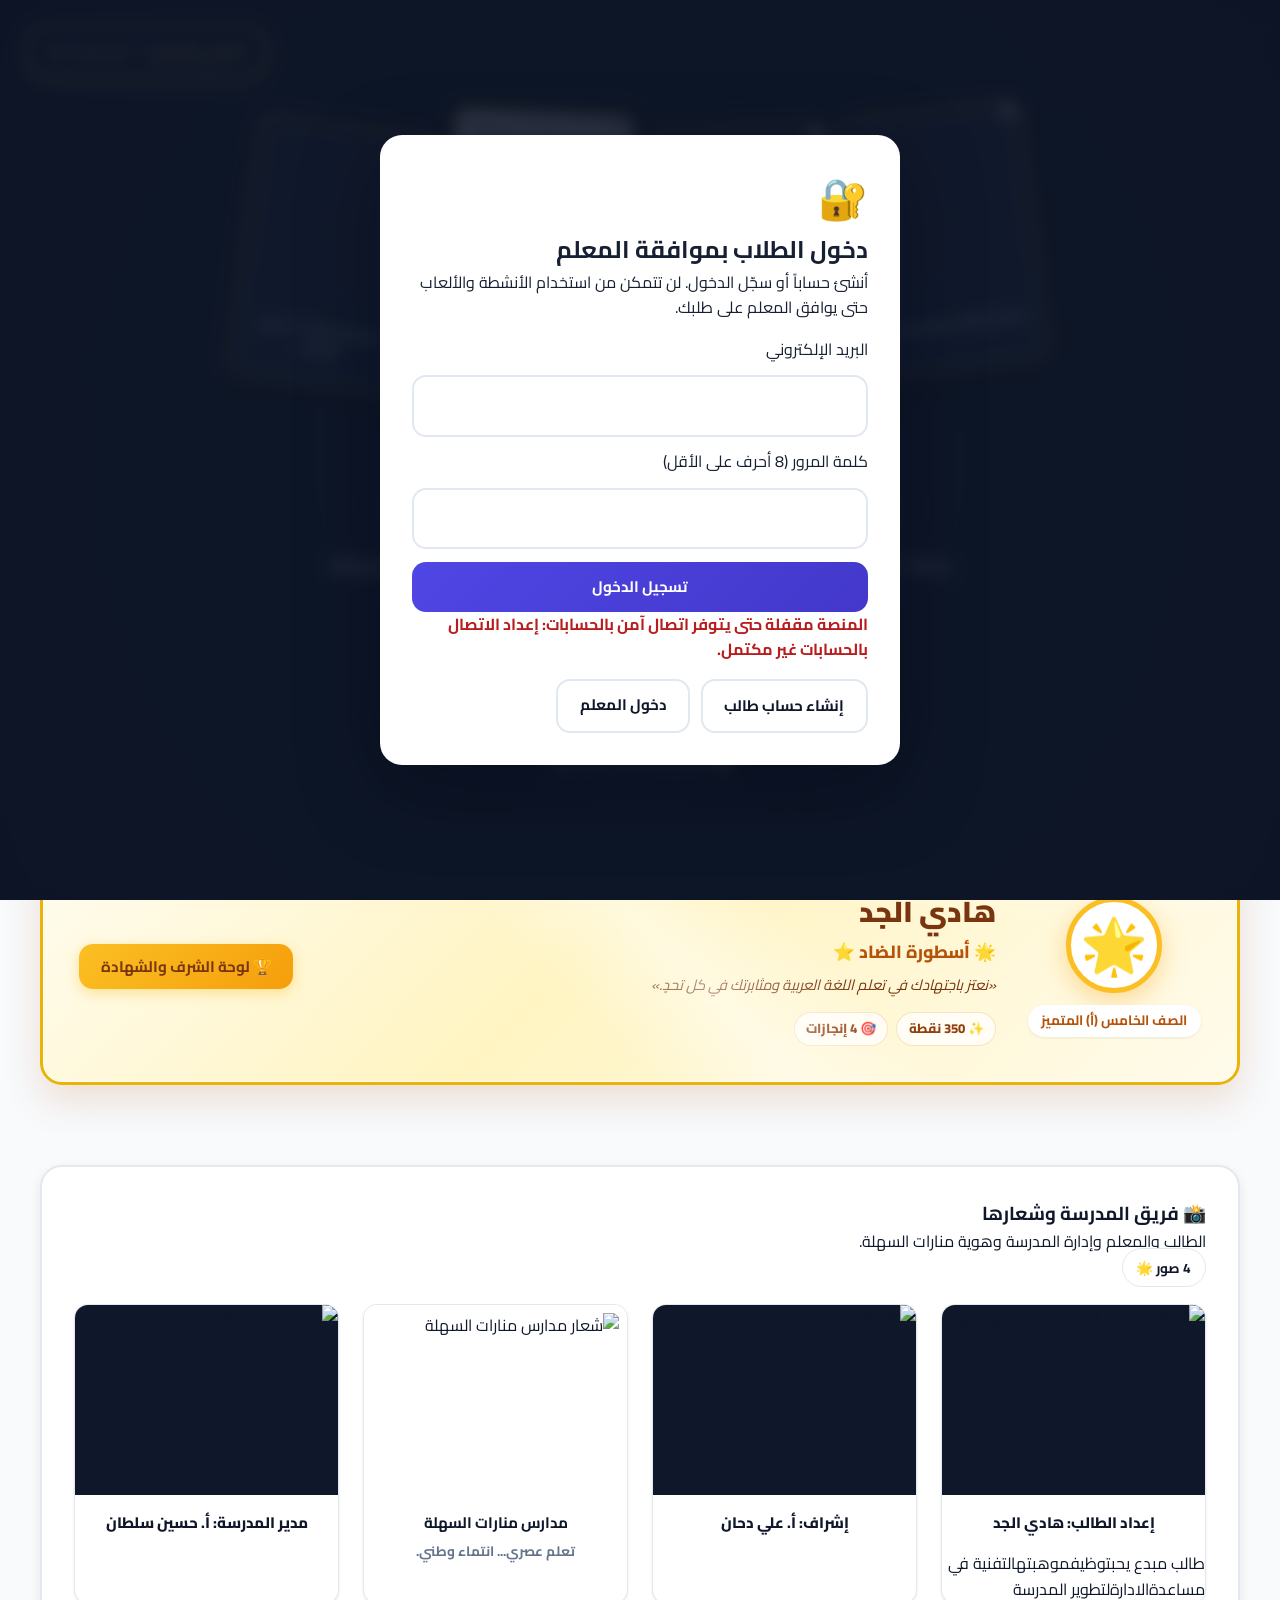
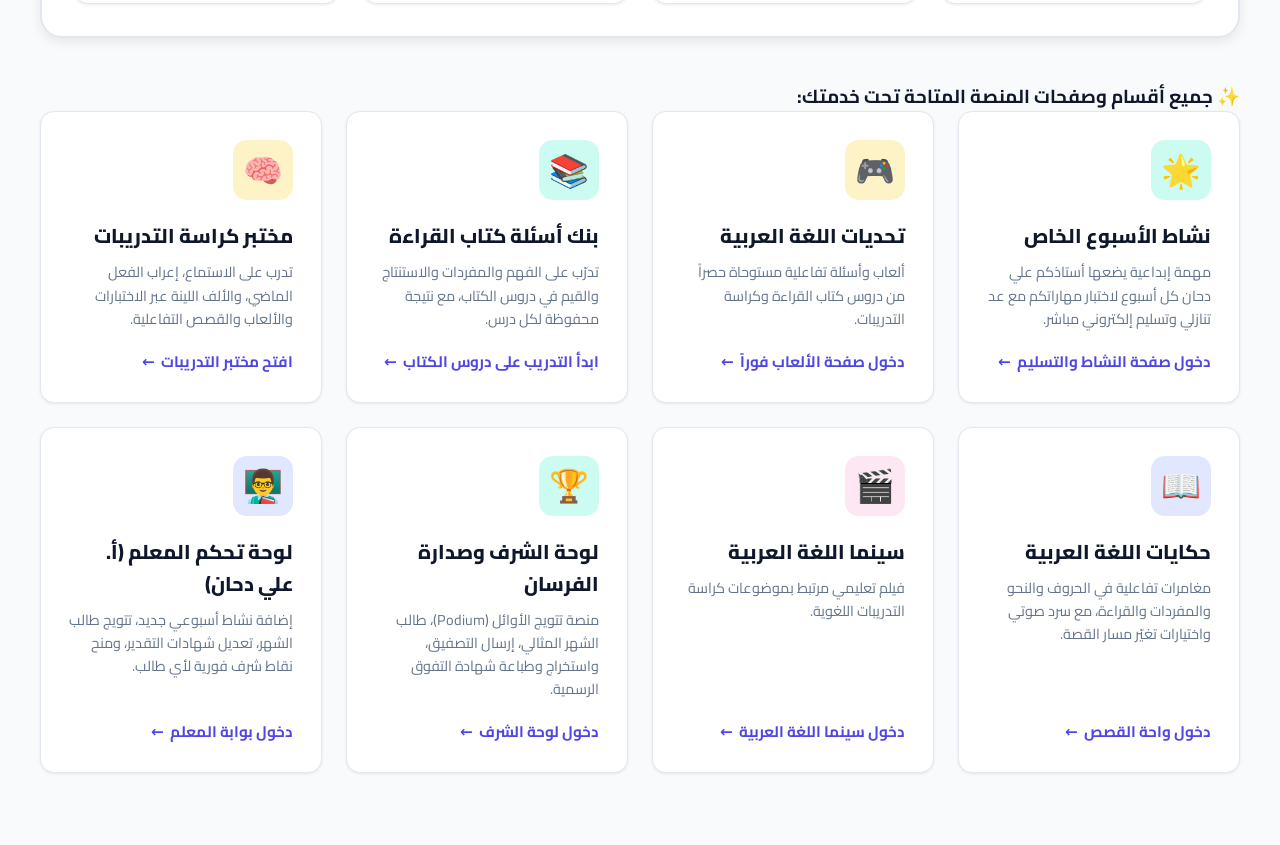
==== commit efa7ccf3: "Use exact school name on opening screen" ====
--- a/index.html
+++ b/index.html
@@ -4,7 +4,7 @@
     <meta charset="UTF-8">
     <meta name="viewport" content="width=device-width, initial-scale=1.0">
     <title>رياض اللغة العربية | إشراف المعلم أ. علي دحان</title>
-    <link rel="stylesheet" href="css/style.css?v=20261102-teacher-account">
+    <link rel="stylesheet" href="css/style.css?v=20261109-mobile-nav">
     <link rel="icon" href="data:image/svg+xml,<svg xmlns=%22http://www.w3.org/2000/svg%22 viewBox=%220 0 100 100%22><text y=%22.9em%22 font-size=%2290%22>🌿</text></svg>">
 </head>
 <body>
@@ -33,10 +33,10 @@
                     <div class="intro-image-caption">إشراف: أ. علي دحان</div>
                     <div class="card-shine-glimmer"></div>
                 </div>
-                <div class="intro-img-card school-logo-intro" onclick="window.closeIntro(event)" title="شعار مدارس منارات السهلة">
-                    <img src="images/img3_web.png" alt="شعار مدارس منارات السهلة: تعلم عصري، انتماء وطني">
+                <div class="intro-img-card school-logo-intro" onclick="window.closeIntro(event)" title="شعار منارات السهلة">
+                    <img src="images/img3_web.png" alt="شعار منارات السهلة: تعلم عصري، انتماء وطني">
                     <div class="intro-image-caption">
-                        <strong>مدارس منارات السهلة</strong>
+                        <strong>منارات السهلة</strong>
                         <span class="intro-school-vision">تعلم عصري... انتماء وطني.... </br> طلاب متميزون.</span>
                     </div>
                     <div class="card-shine-glimmer"></div>
